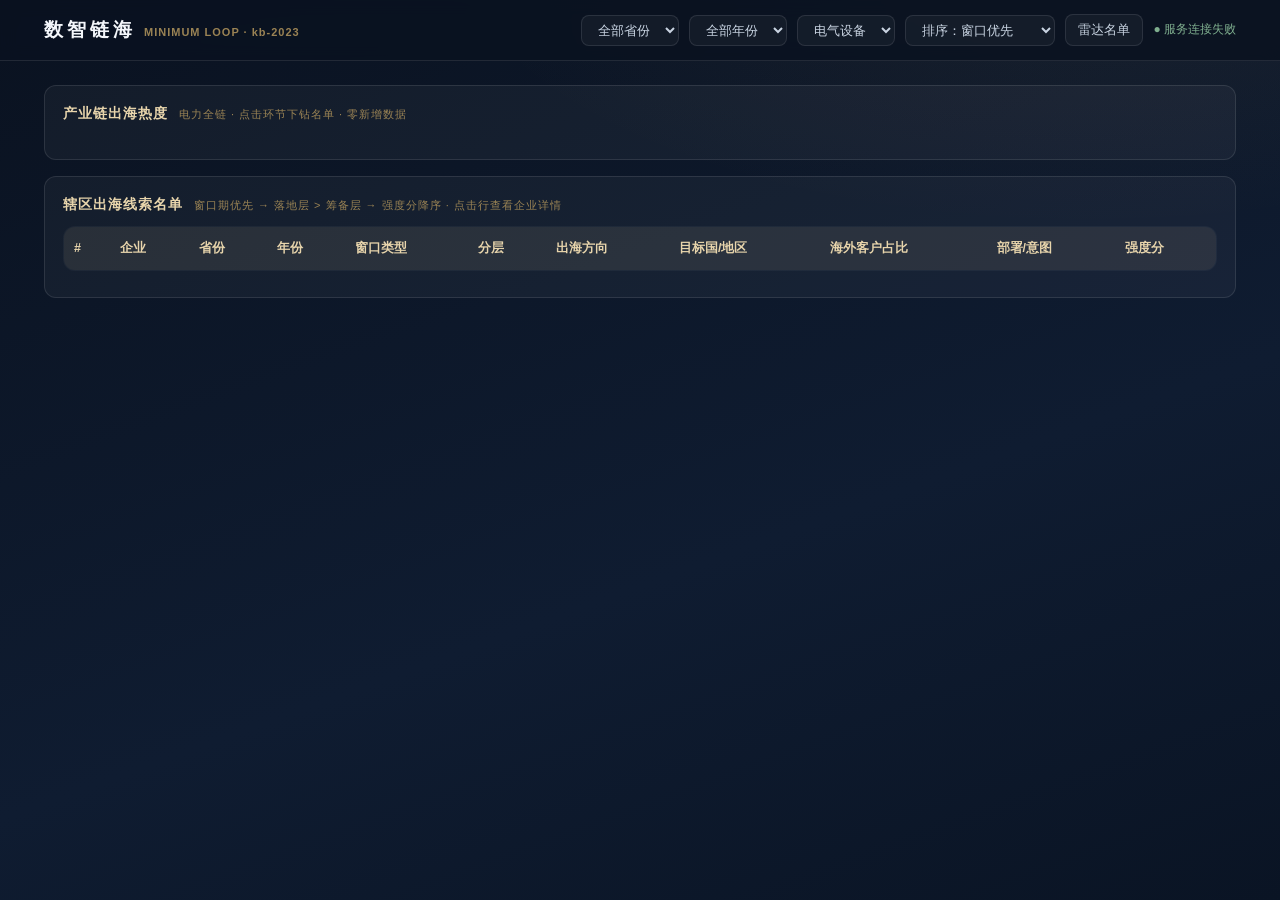
==== web/index.html @ 068586e0 "v1.4 supply chain integration: CSMAR top5/concentration/distance/network into kb-sc sqlite, quantifi" ====
<!DOCTYPE html>
<html lang="zh-CN">
<head>
<meta charset="UTF-8">
<meta name="viewport" content="width=device-width, initial-scale=1.0">
<title>数智链海 · 出海金融需求雷达</title>
<link rel="stylesheet" href="assets/style.css?v=13">
</head>
<body>

<header>
  <div class="hd">
    <div class="logo">数智链海<small>MINIMUM LOOP · kb-2023</small></div>
    <div class="filters">
      <select id="f-province"><option value="">全部省份</option></select>
      <select id="f-year"><option value="">全部年份</option></select>
      <select id="f-industry"><option>电气设备</option></select>
      <select id="f-sort">
        <option value="window">排序：窗口优先</option>
        <option value="score">排序：强度分优先</option>
      </select>
      <button id="btn-radar">雷达名单</button>
      <span class="health" id="health">连接中…</span>
    </div>
  </div>
</header>

<main>
  <!-- 视图 1：雷达名单 -->
  <div class="view on" id="view-radar">
    <div class="card">
      <h3>产业链出海热度 <span class="hint">电力全链 · 点击环节下钻名单 · 零新增数据</span></h3>
      <div id="chain-strip"></div>
      <p class="muted" id="chain-active" style="margin-top:8px"></p>
    </div>
    <div class="card">
      <h3>辖区出海线索名单 <span class="hint">窗口期优先 → 落地层 > 筹备层 → 强度分降序 · 点击行查看企业详情</span></h3>
      <div style="overflow-x:auto">
        <table class="radar">
          <thead><tr>
            <th>#</th><th>企业</th><th>省份</th><th>年份</th><th>窗口类型</th><th>分层</th><th>出海方向</th><th>目标国/地区</th><th>海外客户占比</th><th>部署/意图</th><th>强度分</th>
          </tr></thead>
          <tbody id="radar-body"></tbody>
        </table>
      </div>
      <p class="muted" id="radar-note" style="margin-top:10px"></p>
    </div>
  </div>

  <!-- 视图 2：企业详情 -->
  <div class="view" id="view-company">
    <span class="back" id="back-radar">← 返回名单</span>
    <div class="co-head">
      <h1 id="co-name">—</h1>
      <div id="co-tags"></div>
      <div class="sub" id="co-sub"></div>
    </div>
    <div class="co-grid">
      <div>
        <div class="card">
          <h3>能力画像 <span class="hint">辅助判断 · 不替代人工尽调</span></h3>
          <div id="radar-svg"></div>
          <div class="grade-box"><div class="g" id="cap-grade">—</div><div class="d" id="cap-desc"></div></div>
          <div class="kpi" id="cap-kpi" style="margin-top:10px"></div>
        </div>
        <div class="card">
          <h3>供应链 <span class="hint">CSMAR 前五大明细 · 量化边</span></h3>
          <div id="sc-svg"></div>
          <div id="sc-detail" class="sc-detail"></div>
          <p class="muted" id="sc-note"></p>
        </div>
      </div>
      <div>
        <div class="card">
          <h3>营销方案推理链 <span class="hint">规则引擎生成 · 每步可回溯</span></h3>
          <div class="steps" id="chain-steps"></div>
        </div>
        <div class="card">
          <h3>出海信号 <span class="hint">点击查看原文证据</span></h3>
          <div class="sig-list" id="sig-list"></div>
        </div>
        <div class="card" id="country-card" style="display:none">
          <h3>目标国别信息 <span class="hint">银行内部规则占位</span></h3>
          <div id="country-body"></div>
        </div>
        <div style="text-align:right">
          <button class="tab on" id="btn-briefing" style="cursor:pointer">生成访前简报 →</button>
        </div>
      </div>
    </div>
  </div>

  <!-- 视图 3：简报 -->
  <div class="view" id="view-briefing">
    <span class="back" id="back-company">← 返回企业详情</span>
    <div class="brief">
      <div class="co-head"><h1 id="brief-title">访前简报</h1></div>
      <div id="brief-sections"></div>
      <div class="brief-actions">
        <button onclick="window.print()">打印 / 导出 PDF</button>
      </div>
    </div>
  </div>
</main>

<!-- 证据弹窗 -->
<div class="modal-bg" id="modal-bg">
  <div class="modal">
    <div class="mh">
      <h3 id="modal-title">原文证据</h3>
      <span class="close" id="modal-close">✕</span>
    </div>
    <p class="muted" id="modal-meta"></p>
    <div class="evtext" id="modal-text"></div>
  </div>
</div>

<script src="config.js"></script>
<script src="assets/app.js?v=13"></script>
</body>
</html>
---- web/assets/style.css ----
:root {
  --bg0: #0a1220; --bg1: #0f1c31;
  --panel: rgba(255,255,255,.04);
  --line: rgba(255,255,255,.10);
  --line-hi: rgba(212,175,106,.35);
  --gold: #d4af6a; --gold-soft: #e8d5ac; --gold-dim: #9a8354;
  --txt: #c9d4e2; --txt-soft: #8b9bb0; --head: #f4f7fb;
  --green: #7fae8e; --amber: #c9a86a; --coral: #c98a7a;
}
* { margin: 0; padding: 0; box-sizing: border-box; }
body { font-family: "Segoe UI","Microsoft YaHei","PingFang SC",sans-serif;
       color: var(--txt); background: radial-gradient(1100px 500px at 85% -8%, rgba(212,175,106,.07), transparent 60%),
                     linear-gradient(160deg, var(--bg0), var(--bg1) 60%, #0a1424);
       min-height: 100vh; font-size: 14px; line-height: 1.65; }

header { position: sticky; top: 0; z-index: 20; backdrop-filter: blur(8px);
         background: rgba(10,18,32,.85); border-bottom: 1px solid var(--line); }
.hd { max-width: 1240px; margin: 0 auto; padding: 14px 24px; display: flex;
      align-items: center; gap: 18px; flex-wrap: wrap; }
.hd .logo { font-size: 19px; font-weight: 800; letter-spacing: 4px; color: var(--head); }
.hd .logo small { font-size: 11px; color: var(--gold-dim); letter-spacing: 1px; margin-left: 8px; font-weight: 600; }
.hd .filters { display: flex; gap: 10px; align-items: center; margin-left: auto; }
.hd select, .hd button { background: var(--panel); color: var(--txt); border: 1px solid var(--line);
         border-radius: 8px; padding: 6px 12px; font-size: 13px; cursor: pointer; }
.hd button:hover { border-color: var(--line-hi); color: var(--gold-soft); }
.hd .health { font-size: 12px; color: var(--green); }

main { max-width: 1240px; margin: 0 auto; padding: 24px; }
.view { display: none; }
.view.on { display: block; }

/* ---------- 名单 ---------- */
table.radar { width: 100%; border-collapse: collapse; background: var(--panel);
              border: 1px solid var(--line); border-radius: 12px; overflow: hidden; }
table.radar th { text-align: left; color: var(--gold-soft); font-size: 12.5px; font-weight: 700;
                 padding: 11px 10px; background: rgba(212,175,106,.06); border-bottom: 1px solid var(--line-hi); }
table.radar td { padding: 10px; border-bottom: 1px solid var(--line); font-size: 13px; }
table.radar tr:last-child td { border-bottom: none; }
table.radar tbody tr { cursor: pointer; transition: background .15s; }
table.radar tbody tr:hover { background: rgba(212,175,106,.07); }
.tag { display: inline-block; font-size: 11px; border-radius: 20px; padding: 1px 9px; border: 1px solid var(--line-hi); color: var(--gold); }
.tag.w-first { color: var(--gold-soft); border-color: rgba(212,175,106,.5); background: rgba(212,175,106,.10); }
.tag.w-new { color: #8fc4dd; border-color: rgba(143,196,221,.4); }
.tag.w-exp { color: var(--green); border-color: rgba(127,174,142,.4); }
.tag.st-landing { color: var(--coral); border-color: rgba(201,138,122,.45); }
.tag.st-prep { color: #a9b7c9; border-color: rgba(169,183,201,.35); }
.score { font-weight: 800; color: var(--gold); font-size: 15px; }
.dirchip { display: inline-block; font-size: 10.5px; color: var(--txt-soft); border: 1px solid var(--line);
           border-radius: 12px; padding: 0 6px; margin: 1px 2px 1px 0; }
.muted { color: var(--txt-soft); font-size: 12px; }

/* 产业链出海板块 */
#chain-strip { display: grid; grid-template-columns: 1fr 1fr; gap: 6px 22px; }
.chainbar { display: flex; align-items: center; gap: 10px; cursor: pointer;
            border: 1px solid transparent; border-radius: 8px; padding: 6px 9px; }
.chainbar:hover { background: rgba(212,175,106,.06); }
.chainbar.on { border-color: var(--line-hi); background: rgba(212,175,106,.10); }
.chainbar .cn { width: 88px; font-size: 12.5px; color: var(--txt); flex-shrink: 0; }
.chainbar .cbar { flex: 1; height: 12px; background: rgba(255,255,255,.07); border-radius: 6px; overflow: hidden; }
.chainbar .cbar i { display: block; height: 100%; background: linear-gradient(90deg, #8a7447, #d4af6a); border-radius: 6px; }
.chainbar .cv { font-size: 11.5px; color: var(--gold-soft); min-width: 92px; text-align: right; flex-shrink: 0; }

/* ---------- 详情 ---------- */
.back { color: var(--gold); cursor: pointer; font-size: 13px; margin-bottom: 12px; display: inline-block; }
.co-head { display: flex; align-items: baseline; gap: 14px; flex-wrap: wrap; margin-bottom: 16px; }
.co-head h1 { color: var(--head); font-size: 24px; letter-spacing: 1px; }
.co-head .sub { color: var(--txt-soft); font-size: 13px; }
.co-grid { display: grid; grid-template-columns: 360px 1fr; gap: 16px; }
.card { background: var(--panel); border: 1px solid var(--line); border-radius: 12px; padding: 16px 18px; margin-bottom: 16px; }
.card h3 { color: var(--gold-soft); font-size: 14px; margin-bottom: 10px; letter-spacing: 1px; }
.card h3 .hint { font-size: 11px; color: var(--gold-dim); font-weight: 400; margin-left: 6px; }

.kpi { display: grid; grid-template-columns: 1fr 1fr; gap: 8px; }
.kpi .k { font-size: 12px; color: var(--txt-soft); }
.kpi .v { font-size: 13px; color: var(--txt); font-weight: 600; text-align: right; }
.grade-box { text-align: center; padding: 10px; border: 1px solid var(--line-hi); border-radius: 10px; margin-top: 10px; background: rgba(212,175,106,.05); }
.grade-box .g { font-size: 20px; font-weight: 800; color: var(--gold); }
.grade-box .d { font-size: 12px; color: var(--txt-soft); margin-top: 2px; }

.sig-list { max-height: 420px; overflow-y: auto; }
.sig { border: 1px solid var(--line); border-radius: 8px; padding: 9px 11px; margin-bottom: 8px; cursor: pointer; }
.sig:hover { border-color: var(--line-hi); }
.sig .row1 { display: flex; gap: 8px; flex-wrap: wrap; align-items: center; }
.sig .quote { font-size: 12px; color: var(--txt-soft); margin-top: 5px; font-style: italic; }
.sig .ev { font-size: 11px; color: var(--gold); margin-top: 4px; cursor: pointer; }

.steps { display: block; }
.step { border: 1px solid var(--line); border-left: 3px solid var(--gold); border-radius: 8px; padding: 11px 12px; background: var(--panel); }
.step .sl { font-size: 11px; color: var(--gold-dim); letter-spacing: 2px; margin-bottom: 4px; }
.step .st { font-size: 13px; color: var(--gold-soft); font-weight: 700; }
.step .sd { font-size: 11.8px; color: var(--txt-soft); margin-top: 4px; }
.step .se { font-size: 11px; color: var(--txt-soft); margin-top: 4px; font-style: italic; }

.tabs { display: flex; gap: 8px; margin-bottom: 10px; }
.tabs .tab { padding: 6px 14px; border: 1px solid var(--line); border-radius: 20px; cursor: pointer; font-size: 12.5px; color: var(--txt-soft); }
.tabs .tab.on { color: var(--gold); border-color: var(--line-hi); background: rgba(212,175,106,.08); }

/* ---------- 简报 ---------- */
.brief { max-width: 860px; margin: 0 auto; }
.brief .sec { border: 1px solid var(--line); border-radius: 10px; padding: 14px 18px; margin-bottom: 12px; background: var(--panel); }
.brief .sec h4 { color: var(--gold-soft); font-size: 14px; margin-bottom: 6px; }
.brief .sec p { font-size: 13px; color: var(--txt); }
.brief-actions { display: flex; gap: 12px; justify-content: center; margin-top: 18px; }
.brief-actions button { padding: 8px 20px; border-radius: 8px; cursor: pointer; font-size: 13px;
                        background: rgba(212,175,106,.10); color: var(--gold-soft); border: 1px solid var(--line-hi); }
.brief-actions button:hover { background: rgba(212,175,106,.18); }

/* ---------- modal ---------- */
.modal-bg { position: fixed; inset: 0; background: rgba(0,0,0,.6); z-index: 50;
            display: none; align-items: center; justify-content: center; }
.modal-bg.on { display: flex; }
.modal { width: min(880px, 92vw); max-height: 84vh; overflow-y: auto; background: #101c30;
         border: 1px solid var(--line-hi); border-radius: 14px; padding: 22px 26px; }
.modal .mh { display: flex; justify-content: space-between; align-items: baseline; margin-bottom: 12px; }
.modal .mh h3 { color: var(--head); font-size: 16px; }
.modal .close { cursor: pointer; color: var(--txt-soft); font-size: 18px; }
.evtext { font-size: 13px; color: var(--txt); white-space: pre-wrap; line-height: 1.9; }
.evtext mark { background: rgba(212,175,106,.35); color: #fff; border-radius: 3px; padding: 1px 2px; }

svg text { font-family: "Microsoft YaHei", sans-serif; }

/* ---------- v1.3 新增元素：区域标签 / 产品卡片 / 前置条件 / 证据跳转 ---------- */
.dirchip.rc { border-style: dashed; color: var(--gold-soft); border-color: rgba(212,175,106,.45); }
.prods { margin-top: 8px; display: flex; flex-direction: column; gap: 6px; }
.prod { border: 1px solid var(--line); border-radius: 8px; padding: 7px 10px;
        background: rgba(212,175,106,.04); }
.prod summary { cursor: pointer; font-size: 12.5px; color: var(--txt); }
.prod summary::-webkit-details-marker { color: var(--gold-soft); }
.prod-body { margin-top: 6px; padding-top: 6px; border-top: 1px dashed var(--line); }
.prod-body .sd { color: var(--txt); margin-bottom: 3px; }
.prereq-list { margin: 8px 0 0 18px; font-size: 12.5px; color: var(--txt); }
.prereq-list li { margin-bottom: 4px; line-height: 1.6; font-weight: 700; }
.evlink { background: none; border: none; padding: 0; margin-left: 4px;
          color: var(--gold-soft); cursor: pointer; font-size: 12px; text-decoration: underline; }
.evlink:hover { color: var(--gold); }
.tiny { font-size: 11px; }
.hist-note { margin: 12px 0 6px; padding-top: 10px; border-top: 1px dashed var(--line); }
/* v1.4 供应链：海外占比标签 / 明细列表 */
.dirchip.ov { border-color: rgba(143,191,168,.55); color: #9fc4ae; }
.sc-detail { margin-top: 10px; font-size: 12px; }
.sc-sec { margin-bottom: 8px; }
.sc-sec > b { color: var(--gold-soft); font-size: 12px; }
.sc-row { display: flex; justify-content: space-between; gap: 8px; padding: 3px 0;
          border-bottom: 1px dashed rgba(255,255,255,.06); }
.sc-nm { color: var(--txt); }
.sc-val { text-align: right; white-space: nowrap; }
/* 推理链双栏：左窄（判定/方向）右宽（产品/前置） */
.chain-cols { display: grid; grid-template-columns: 7fr 13fr; gap: 12px; align-items: start; }
.chain-col { min-width: 0; }
.chain-col .step { margin-bottom: 14px; }
.chain-cols + .tiny { margin-top: 10px; }

@media print {
  header, .back, .brief-actions, .nav-btns { display: none !important; }
  body { background: #fff; color: #222; }
  .brief .sec, .brief .sec p, .brief .sec h4 { color: #222; border-color: #ccc; background: #fff; }
}

/* ============================================================
   移动端适配层（<=768px）——桌面样式保持不变，仅追加覆盖规则
   ============================================================ */
@media (max-width: 768px) {
  /* 顶栏：logo 占整行，筛选器换行均分 */
  .hd { padding: 10px 14px; gap: 8px; }
  .hd .logo { font-size: 16px; letter-spacing: 3px; width: 100%; }
  .hd .filters { margin-left: 0; width: 100%; flex-wrap: wrap; gap: 6px; }
  .hd select, .hd button { flex: 1 1 42%; font-size: 12.5px; padding: 9px 8px; }
  .hd .health { font-size: 11px; width: 100%; }

  main { padding: 12px 10px; }
  .card { padding: 13px 12px; margin-bottom: 12px; }
  .card h3 { font-size: 13.5px; }

  /* 产业链条：单列 */
  #chain-strip { grid-template-columns: 1fr; gap: 4px; }
  .chainbar { padding: 7px 8px; }
  .chainbar .cn { width: 76px; font-size: 12px; }
  .chainbar .cv { font-size: 11px; min-width: 84px; }

  /* 名单表格：横向滚动 + 冻结首列（实色背景防文字重叠） */
  table.radar { min-width: 760px; }
  table.radar th, table.radar td { padding: 9px 8px; font-size: 12px; white-space: nowrap; }
  table.radar th:first-child, table.radar td:first-child {
    position: sticky; left: 0; z-index: 1;
    background: #141f33;
  }
  table.radar thead th:first-child { background: #1a2942; }

  /* 详情页：双列改单列堆叠 */
  .co-grid { grid-template-columns: 1fr; }
  .co-head h1 { font-size: 20px; }

  /* 推理链：双栏改单列堆叠 */
  .steps { grid-template-columns: 1fr; }
  .chain-cols { grid-template-columns: 1fr; gap: 0; }
  .step { padding: 10px 12px; }

  /* SVG 自适应缩放 */
  #radar-svg, #sc-svg { text-align: center; }
  #radar-svg svg, #sc-svg svg { width: 100%; max-width: 340px; height: auto; }

  /* 弹窗 */
  .modal { padding: 15px 13px; max-height: 88vh; border-radius: 10px; }
  .evtext { font-size: 12.5px; }

  /* 简报 */
  .brief { max-width: none; }
  .brief-actions button { width: 100%; }

  /* 触控反馈（hover 在触屏无效，用 active 补偿） */
  table.radar tbody tr:active { background: rgba(212,175,106,.16); }
  .sig:active, .chainbar:active, .tabs .tab:active { background: rgba(212,175,106,.12); }
  .nav button:active, .hd button:active { background: rgba(212,175,106,.16); }
}
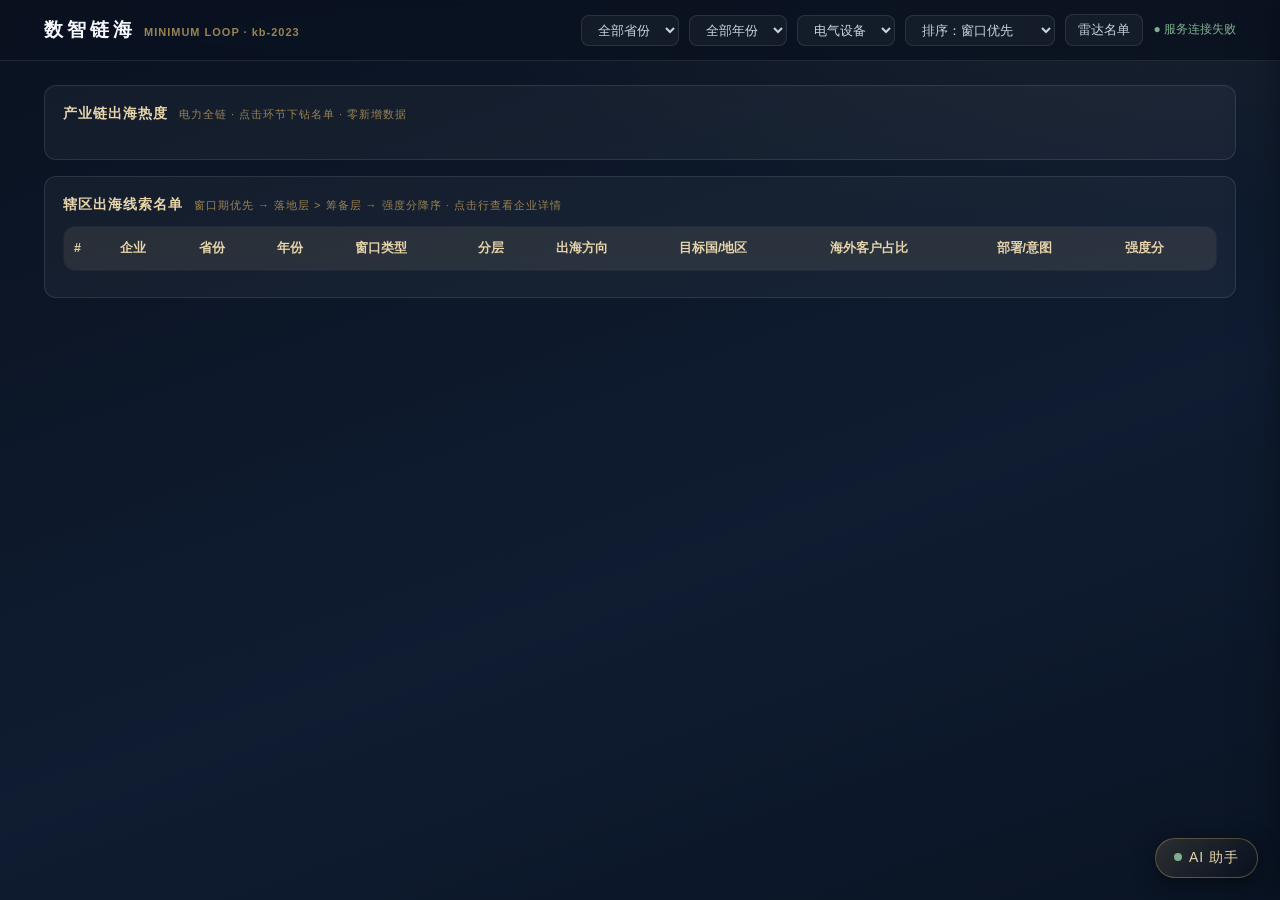
==== commit fe17f0a3: "v2.0 Coze 对话工作台: SSE网关/受控工具/光球抽屉/地区扩展/Coze工件与验收测试(38/38)" ====
--- a/web/index.html
+++ b/web/index.html
@@ -5,6 +5,7 @@
 <meta name="viewport" content="width=device-width, initial-scale=1.0">
 <title>数智链海 · 出海金融需求雷达</title>
 <link rel="stylesheet" href="assets/style.css?v=13">
+<link rel="stylesheet" href="assets/chat.css?v=20">
 </head>
 <body>
 
@@ -115,7 +116,44 @@
   </div>
 </div>
 
+<!-- 对话工作台（dock） -->
+<div class="chat-dock" id="chat-dock">
+  <div class="chat-panel" id="chat-panel" role="dialog" aria-label="对话工作台">
+    <div class="chat-head">
+      <b>数智链海对话工作台</b>
+      <span class="chat-meta" id="chat-meta"></span>
+      <select id="chat-identity" title="演示身份切换（正式环境由服务端身份替代）">
+        <option value="demo-token-region-a">演示经理·A区</option>
+        <option value="demo-token-region-b">演示经理·B区</option>
+      </select>
+      <button class="chat-close" id="chat-close" aria-label="收起对话区">—</button>
+    </div>
+    <div class="chat-body" id="chat-body"></div>
+    <div class="chat-input">
+      <textarea id="chat-input" rows="1"
+        placeholder="问：这家公司值得关注什么？ / 找江苏有产能部署的光伏企业 / 比较前两家"></textarea>
+      <button id="chat-send">发送</button>
+      <button id="chat-cancel" style="display:none">停止</button>
+    </div>
+  </div>
+  <button class="chat-toggle" id="chat-toggle">
+    <span class="dot"></span>AI 助手
+  </button>
+</div>
+
+<!-- 详情抽屉 -->
+<div class="drawer" id="drawer" role="dialog" aria-label="依据详情">
+  <div class="drawer-head">
+    <h3 id="drawer-title">依据详情</h3>
+    <span class="drawer-close" id="drawer-close" role="button" tabindex="0" aria-label="关闭">✕</span>
+  </div>
+  <div class="drawer-body" id="drawer-body"></div>
+</div>
+
 <script src="config.js"></script>
 <script src="assets/app.js?v=13"></script>
+<script src="assets/orbs.js?v=20"></script>
+<script src="assets/drawer.js?v=20"></script>
+<script src="assets/chat.js?v=20"></script>
 </body>
 </html>
--- a/web/assets/chat.css
+++ b/web/assets/chat.css
@@ -0,0 +1,181 @@
+/* ============================================================
+   对话工作台：dock/气泡/块类型/光球/详情抽屉（chat.js/orbs.js/drawer.js）
+   ============================================================ */
+
+/* ---------- 停靠按钮与面板 ---------- */
+.chat-dock { position: fixed; right: 22px; bottom: 22px; z-index: 40; display: flex;
+             flex-direction: column; align-items: flex-end; gap: 10px; }
+.chat-toggle { background: linear-gradient(135deg, rgba(212,175,106,.16), rgba(10,18,32,.95));
+               color: var(--gold-soft); border: 1px solid var(--line-hi); border-radius: 24px;
+               padding: 10px 18px; cursor: pointer; font-size: 14px; letter-spacing: 1px;
+               box-shadow: 0 6px 24px rgba(0,0,0,.45); }
+.chat-toggle:hover { background: linear-gradient(135deg, rgba(212,175,106,.28), rgba(15,28,49,.95)); }
+.chat-toggle .dot { display: inline-block; width: 8px; height: 8px; border-radius: 50%;
+                    background: var(--green); margin-right: 7px; vertical-align: 1px; }
+.chat-toggle .dot.busy { background: var(--amber); animation: breathe 1.6s ease-in-out infinite; }
+
+.chat-panel { display: none; width: 430px; max-width: calc(100vw - 24px); height: 600px;
+              max-height: calc(100vh - 140px); background: rgba(10,18,32,.97);
+              border: 1px solid var(--line-hi); border-radius: 14px; flex-direction: column;
+              overflow: hidden; box-shadow: 0 12px 40px rgba(0,0,0,.55); }
+.chat-panel.on { display: flex; }
+.chat-head { display: flex; align-items: center; gap: 8px; padding: 11px 14px;
+             border-bottom: 1px solid var(--line); background: rgba(212,175,106,.06); }
+.chat-head b { color: var(--gold-soft); font-size: 13.5px; letter-spacing: 1px; }
+.chat-head select { background: var(--panel); color: var(--txt); border: 1px solid var(--line);
+                    border-radius: 8px; padding: 3px 6px; font-size: 11.5px; margin-left: auto; }
+.chat-head .chat-meta { font-size: 11px; color: var(--gold-dim); }
+.chat-head .chat-close { background: none; border: none; color: var(--txt-soft);
+                         cursor: pointer; font-size: 15px; }
+
+.chat-body { flex: 1; overflow-y: auto; padding: 14px 14px 8px; display: flex;
+             flex-direction: column; gap: 12px; scroll-behavior: smooth; }
+.chat-msg { max-width: 92%; }
+.chat-msg.user { align-self: flex-end; }
+.chat-msg.assistant { align-self: flex-start; width: 100%; }
+.chat-msg .bubble { padding: 9px 12px; border-radius: 12px; font-size: 13px; line-height: 1.75; }
+.chat-msg.user .bubble { background: rgba(212,175,106,.16); color: var(--head);
+                         border: 1px solid var(--line-hi); border-bottom-right-radius: 3px; }
+.chat-msg.assistant .bubble { background: var(--panel); color: var(--txt);
+                              border: 1px solid var(--line); border-bottom-left-radius: 3px; }
+.chat-msg.stale { opacity: .45; }
+.chat-msg .who { font-size: 10.5px; color: var(--gold-dim); margin: 0 4px 3px; }
+
+/* 回答块类型 */
+.blk { margin: 4px 0; }
+.blk.fact { color: var(--txt); }
+.blk.hypothesis { color: #a9c8e2; border-left: 2px solid #6f9cc0; padding-left: 8px; }
+.blk.product { color: var(--gold-soft); border-left: 2px solid var(--gold); padding-left: 8px; }
+.blk.checklist { color: var(--coral); border-left: 2px solid var(--coral); padding-left: 8px; }
+.blk.note { color: var(--txt-soft); font-size: 12px; }
+.blk .refmark { color: var(--gold); cursor: pointer; font-size: 10.5px; vertical-align: super;
+                padding: 0 2px; }
+.blk .refmark:hover { text-decoration: underline; }
+.blk.hl-ref { background: rgba(212,175,106,.10); border-radius: 6px; transition: background .4s; }
+
+/* 状态行 */
+.chat-status { font-size: 11.5px; color: var(--gold-dim); display: flex; align-items: center;
+               gap: 6px; padding: 0 4px; }
+.chat-status .s-dot { width: 7px; height: 7px; border-radius: 50%; background: var(--amber);
+                      animation: breathe 1.2s ease-in-out infinite; }
+.chat-status.done { color: var(--green); }
+.chat-status.done .s-dot { background: var(--green); animation: none; }
+.chat-status.err { color: var(--coral); }
+
+/* 澄清选项 */
+.clarify-options { display: flex; flex-wrap: wrap; gap: 6px; margin-top: 6px; }
+.clarify-options button { background: rgba(212,175,106,.12); color: var(--gold-soft);
+                          border: 1px solid var(--line-hi); border-radius: 16px;
+                          padding: 4px 12px; font-size: 12px; cursor: pointer; }
+.clarify-options button:hover { background: rgba(212,175,106,.22); }
+
+/* 输入区 */
+.chat-input { display: flex; gap: 8px; padding: 10px 12px; border-top: 1px solid var(--line);
+              align-items: flex-end; }
+.chat-input textarea { flex: 1; background: rgba(255,255,255,.05); color: var(--txt);
+                       border: 1px solid var(--line); border-radius: 10px; padding: 8px 10px;
+                       font-size: 13px; resize: none; max-height: 96px; font-family: inherit; }
+.chat-input textarea:focus { outline: none; border-color: var(--line-hi); }
+.chat-input button { background: rgba(212,175,106,.14); color: var(--gold-soft);
+                     border: 1px solid var(--line-hi); border-radius: 10px; padding: 7px 14px;
+                     cursor: pointer; font-size: 13px; }
+.chat-input button:hover { background: rgba(212,175,106,.26); }
+.chat-input button:disabled { opacity: .5; cursor: default; }
+
+/* ---------- 光球 ---------- */
+.orb-bar { display: flex; flex-wrap: wrap; gap: 8px; margin: 8px 0 4px; padding: 6px 0; }
+.orb { display: inline-flex; align-items: center; gap: 6px; border-radius: 18px;
+       padding: 4px 11px 4px 7px; font-size: 11.5px; cursor: pointer;
+       background: rgba(255,255,255,.04); border: 1px solid var(--line);
+       color: var(--txt-soft); transition: border-color .2s, box-shadow .2s, opacity .2s; }
+.orb i { width: 12px; height: 12px; border-radius: 50%; display: inline-block;
+         box-shadow: 0 0 6px rgba(212,175,106,.35); flex-shrink: 0; }
+.orb:not(.lit) i { background: rgba(255,255,255,.18); box-shadow: none; }
+.orb.lit { border-color: var(--line-hi); color: var(--gold-soft);
+           animation: orb-light .6s ease-out; }
+.orb.lit i { animation: breathe 3s ease-in-out infinite; }
+.orb:hover { border-color: var(--line-hi); box-shadow: 0 0 10px rgba(212,175,106,.25); }
+.orb.viewed { opacity: .75; }
+.orb:focus-visible { outline: 2px solid var(--gold); outline-offset: 2px; }
+.orb .orb-count { background: rgba(212,175,106,.18); border-radius: 10px; padding: 0 6px;
+                  font-size: 10.5px; color: var(--gold-soft); }
+.orb-tip { position: absolute; z-index: 60; background: #101c30; border: 1px solid var(--line-hi);
+           border-radius: 8px; padding: 6px 10px; font-size: 11.5px; color: var(--txt);
+           max-width: 240px; pointer-events: none; box-shadow: 0 8px 24px rgba(0,0,0,.5); }
+
+/* 类型配色（颜色只辅助区分） */
+.orb.kind-evidence.lit i { background: #8fc4dd; }
+.orb.kind-product.lit i { background: var(--gold); }
+.orb.kind-analysis.lit i { background: #c98a7a; }
+.orb.kind-check.lit i, .orb.kind-checklist.lit i { background: var(--coral); }
+.orb.kind-company.lit i { background: var(--green); }
+.orb.kind-compare.lit i { background: #a9b7c9; }
+.orb.kind-profile.lit i { background: #b78fc4; }
+.orb.kind-regional.lit i { background: #7fae8e; }
+
+/* ---------- 分析结果卡（recommendations/questions/warnings） ---------- */
+.analysis-card { border: 1px solid var(--line); border-radius: 10px; padding: 9px 11px;
+                 background: rgba(255,255,255,.03); font-size: 12.5px; margin-top: 6px; }
+.analysis-card h5 { color: var(--gold-soft); font-size: 12px; margin-bottom: 5px;
+                    letter-spacing: 1px; }
+.analysis-card .rec { border-top: 1px dashed var(--line); padding: 5px 0; }
+.analysis-card .rec b { color: var(--gold-soft); }
+.analysis-card .state { font-size: 11px; border-radius: 10px; padding: 0 7px; margin-left: 4px; }
+.analysis-card .state.eligible { color: var(--green); border: 1px solid rgba(127,174,142,.5); }
+.analysis-card .state.unknown { color: var(--amber); border: 1px solid rgba(201,168,106,.5); }
+.analysis-card .state.not_eligible { color: var(--coral); border: 1px solid rgba(201,138,122,.5); }
+.analysis-card .warn { color: var(--amber); font-size: 11.5px; }
+.analysis-card .brief-btn { margin-top: 6px; background: rgba(212,175,106,.14);
+                            color: var(--gold-soft); border: 1px solid var(--line-hi);
+                            border-radius: 8px; padding: 5px 12px; cursor: pointer; font-size: 12px; }
+.analysis-card .brief-btn:hover { background: rgba(212,175,106,.26); }
+
+/* ---------- 详情抽屉 ---------- */
+.drawer { position: fixed; top: 0; right: -460px; width: 440px; max-width: 100vw;
+          height: 100vh; z-index: 55; background: #0e1a2e; border-left: 1px solid var(--line-hi);
+          display: flex; flex-direction: column; transition: right .22s ease;
+          box-shadow: -14px 0 40px rgba(0,0,0,.5); }
+.drawer.on { right: 0; }
+.drawer-head { display: flex; justify-content: space-between; align-items: baseline;
+               padding: 14px 18px; border-bottom: 1px solid var(--line);
+               background: rgba(212,175,106,.07); }
+.drawer-head h3 { color: var(--head); font-size: 15px; letter-spacing: 1px; }
+.drawer-close { cursor: pointer; color: var(--txt-soft); font-size: 17px; padding: 2px 6px; }
+.drawer-body { flex: 1; overflow-y: auto; padding: 16px 18px; font-size: 13px; }
+.drawer-body .d-meta { color: var(--gold-dim); font-size: 11.5px; margin-bottom: 10px; }
+.drawer-body .d-text { white-space: pre-wrap; line-height: 1.9; color: var(--txt); }
+.drawer-body mark { background: rgba(212,175,106,.35); color: #fff; border-radius: 3px; padding: 1px 2px; }
+.drawer-body .d-sec { margin: 12px 0; }
+.drawer-body .d-sec b { color: var(--gold-soft); font-size: 12.5px; }
+.drawer-body ul { margin: 4px 0 8px 18px; }
+.drawer-body li { margin-bottom: 3px; }
+.drawer-body table { width: 100%; border-collapse: collapse; font-size: 12px; margin-top: 8px; }
+.drawer-body th, .drawer-body td { border: 1px solid var(--line); padding: 5px 7px; text-align: left; }
+.drawer-body th { color: var(--gold-soft); background: rgba(212,175,106,.07); }
+.drawer-body .state-badge { font-size: 11px; border-radius: 10px; padding: 0 7px; }
+.drawer-body .state-badge.verified { color: var(--green); border: 1px solid rgba(127,174,142,.5); }
+.drawer-body .state-badge.placeholder { color: var(--amber); border: 1px solid rgba(201,168,106,.5); }
+.drawer-body .d-btn { background: rgba(212,175,106,.14); color: var(--gold-soft);
+                      border: 1px solid var(--line-hi); border-radius: 8px; padding: 6px 14px;
+                      cursor: pointer; font-size: 12.5px; margin-top: 6px; }
+.drawer-body .d-btn:hover { background: rgba(212,175,106,.26); }
+.drawer-body .d-err { color: var(--coral); padding: 18px 4px; text-align: center; }
+.drawer-body .d-note { color: var(--txt-soft); font-size: 11.5px; margin-top: 10px;
+                       border-top: 1px dashed var(--line); padding-top: 8px; }
+
+/* ---------- 动画 ---------- */
+@keyframes breathe { 0%,100% { opacity: 1; } 50% { opacity: .45; } }
+@keyframes orb-light { 0% { transform: scale(.6); opacity: .2; } 70% { transform: scale(1.08); }
+                       100% { transform: scale(1); opacity: 1; } }
+@media (prefers-reduced-motion: reduce) {
+  .orb.lit i, .chat-toggle .dot.busy, .chat-status .s-dot { animation: none; }
+  .drawer { transition: none; }
+}
+
+/* ---------- 窄屏：面板与抽屉全屏 ---------- */
+@media (max-width: 768px) {
+  .chat-dock { right: 10px; bottom: 10px; }
+  .chat-panel { position: fixed; inset: 0; width: 100vw; height: 100vh; max-width: none;
+                max-height: none; border-radius: 0; z-index: 48; }
+  .drawer { width: 100vw; right: -100vw; }
+}
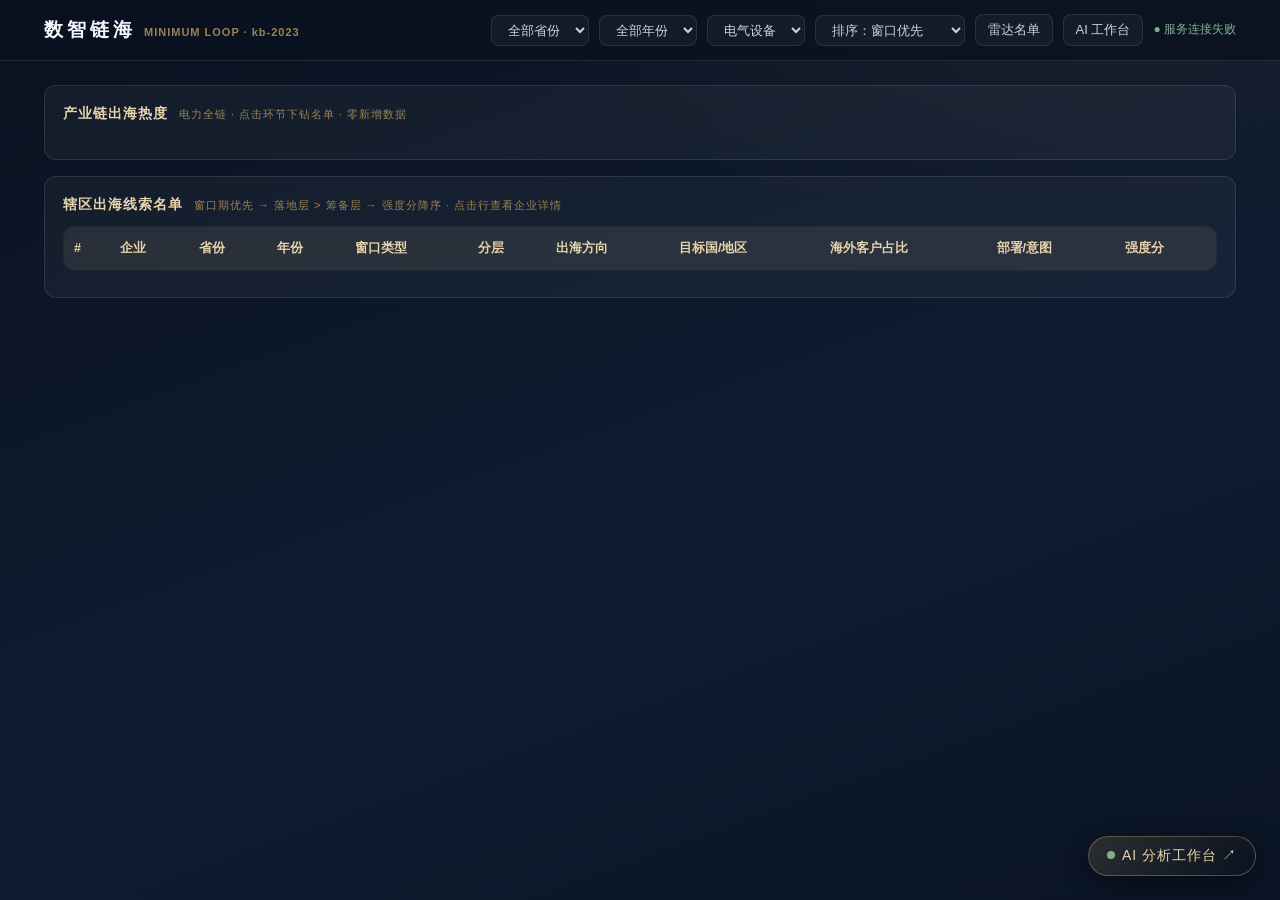
==== commit c2af998e: "feat: redesign AI workspace with interactive evidence orbs and saved reports" ====
--- a/web/index.html
+++ b/web/index.html
@@ -5,7 +5,8 @@
 <meta name="viewport" content="width=device-width, initial-scale=1.0">
 <title>数智链海 · 出海金融需求雷达</title>
 <link rel="stylesheet" href="assets/style.css?v=13">
-<link rel="stylesheet" href="assets/chat.css?v=20">
+<link rel="stylesheet" href="assets/chat.css?v=21">
+<link rel="stylesheet" href="assets/workspace.css?v=21">
 </head>
 <body>
 
@@ -20,7 +21,7 @@
         <option value="window">排序：窗口优先</option>
         <option value="score">排序：强度分优先</option>
       </select>
-      <button id="btn-radar">雷达名单</button>
+      <button id="btn-radar">雷达名单</button><button id="btn-assistant">AI 工作台</button>
       <span class="health" id="health">连接中…</span>
     </div>
   </div>
@@ -102,6 +103,32 @@
       </div>
     </div>
   </div>
+
+  <section class="view" id="view-assistant" aria-label="AI分析工作台">
+    <div class="workspace-top">
+      <div><span class="eyebrow">INTELLIGENCE WORKSPACE</span><h1>从一个问题，到一份行动方案。</h1></div>
+      <button class="work-btn" id="chat-close">返回业务页面 ↗</button>
+    </div>
+    <div class="workspace-grid">
+      <aside class="conversation" id="chat-panel" aria-label="提问与对话记录">
+        <div class="conversation-head"><b>与你一起分析</b><button class="work-btn" id="chat-new" title="开启新的会话，不删除已保存的分析">＋ 新对话</button></div>
+        <div class="conversation-context"><span id="chat-meta">可从企业详情带入分析对象</span>
+          <select id="chat-identity" aria-label="演示身份"><option value="demo-token-region-a">演示经理·A区</option><option value="demo-token-region-b">演示经理·B区</option></select></div>
+        <div class="chat-body" id="chat-body" role="log" aria-label="对话记录"></div>
+        <div class="starter-prompts" id="chat-prompts"><button data-prompt="这家公司值得关注什么？">解释这家企业</button><button data-prompt="找江苏省2023年有产能部署的光伏企业">发现客户机会</button><button data-prompt="重点谈结算，不考虑融资，制定拜访方案">定制服务方案</button></div>
+        <form class="chat-input" id="chat-form">
+          <label class="sr-only" for="chat-input">输入问题</label>
+          <textarea id="chat-input" rows="3" maxlength="4000" placeholder="描述你想了解的企业、地区或服务需求…"></textarea>
+          <div class="composer-actions"><span>Enter 发送 · Shift+Enter 换行</span><button type="button" id="chat-cancel" hidden>停止</button><button type="submit" id="chat-send">开始分析 ↑</button></div>
+        </form>
+      </aside>
+      <article class="analysis-workspace" id="analysis-workspace" aria-label="分析结果">
+        <div class="report-toolbar"><span id="report-state" role="status">准备就绪</span><div><button class="work-btn" id="chat-retry" disabled>↻ 重新生成</button><button class="work-btn" id="report-copy" disabled>复制结果</button></div></div>
+        <div id="analysis-content"></div>
+      </article>
+    </div>
+  </section>
+
 </main>
 
 <!-- 证据弹窗 -->
@@ -116,30 +143,7 @@
   </div>
 </div>
 
-<!-- 对话工作台（dock） -->
-<div class="chat-dock" id="chat-dock">
-  <div class="chat-panel" id="chat-panel" role="dialog" aria-label="对话工作台">
-    <div class="chat-head">
-      <b>数智链海对话工作台</b>
-      <span class="chat-meta" id="chat-meta"></span>
-      <select id="chat-identity" title="演示身份切换（正式环境由服务端身份替代）">
-        <option value="demo-token-region-a">演示经理·A区</option>
-        <option value="demo-token-region-b">演示经理·B区</option>
-      </select>
-      <button class="chat-close" id="chat-close" aria-label="收起对话区">—</button>
-    </div>
-    <div class="chat-body" id="chat-body"></div>
-    <div class="chat-input">
-      <textarea id="chat-input" rows="1"
-        placeholder="问：这家公司值得关注什么？ / 找江苏有产能部署的光伏企业 / 比较前两家"></textarea>
-      <button id="chat-send">发送</button>
-      <button id="chat-cancel" style="display:none">停止</button>
-    </div>
-  </div>
-  <button class="chat-toggle" id="chat-toggle">
-    <span class="dot"></span>AI 助手
-  </button>
-</div>
+<button class="chat-toggle assistant-launch" id="chat-toggle"><span class="dot"></span>AI 分析工作台 ↗</button>
 
 <!-- 详情抽屉 -->
 <div class="drawer" id="drawer" role="dialog" aria-label="依据详情">
@@ -151,9 +155,10 @@
 </div>
 
 <script src="config.js"></script>
-<script src="assets/app.js?v=13"></script>
-<script src="assets/orbs.js?v=20"></script>
-<script src="assets/drawer.js?v=20"></script>
-<script src="assets/chat.js?v=20"></script>
+<script src="assets/app.js?v=21"></script>
+<script src="assets/orbs.js?v=21"></script>
+<script src="assets/drawer.js?v=21"></script>
+<script src="assets/chat-protocol.js?v=21"></script>
+<script src="assets/chat.js?v=21"></script>
 </body>
 </html>
--- a/web/assets/workspace.css
+++ b/web/assets/workspace.css
@@ -0,0 +1,122 @@
+/* AI 工作台：会话是操作入口，结果是可保存、可重开的阅读页面。 */
+.sr-only { position:absolute;width:1px;height:1px;overflow:hidden;clip:rect(0,0,0,0); }
+[hidden] { display:none!important; }
+body.assistant-active main { max-width:1440px; }
+body.assistant-active header .filters select, body.assistant-active header .health { display:none; }
+body.assistant-active .assistant-launch { display:none; }
+.assistant-launch { position:fixed;right:24px;bottom:24px;z-index:40; }
+.workspace-top { display:flex;align-items:center;justify-content:space-between;gap:18px;margin:4px 0 25px; }
+.eyebrow { font-size:10px;letter-spacing:3px;color:var(--gold); }
+.workspace-top h1 { font-size:clamp(21px,2.3vw,30px);letter-spacing:.5px;color:var(--head);margin-top:7px;font-weight:500; }
+.work-btn { color:var(--txt);background:rgba(255,255,255,.04);border:1px solid var(--line);border-radius:9px;padding:7px 11px;cursor:pointer;font:inherit;font-size:12px; }
+.work-btn:hover { border-color:var(--gold);color:var(--gold-soft); }
+.work-btn:disabled { opacity:.38;cursor:not-allowed; }
+.workspace-grid { display:grid;grid-template-columns:320px minmax(0,1fr);gap:22px;align-items:start; }
+.conversation { border:1px solid var(--line);border-radius:18px;background:#0c1728;position:sticky;top:92px;display:flex;flex-direction:column;height:min(760px,calc(100dvh - 120px));min-height:440px;overflow:hidden; }
+.conversation-head { display:flex;align-items:center;justify-content:space-between;gap:10px;padding:18px 16px 10px;color:var(--head); }
+.conversation-context { padding:0 16px 13px;display:flex;flex-direction:column;gap:9px;border-bottom:1px solid var(--line);font-size:11px;color:var(--txt-soft); }
+.conversation-context select { width:fit-content;max-width:100%;color:var(--txt);background:#102036;border:1px solid var(--line);padding:4px 7px;border-radius:6px; }
+.conversation .chat-body { min-height:100px;scroll-behavior:auto; }
+.conversation .chat-msg { max-width:100%; }
+.conversation .chat-msg .bubble { font-size:12px;overflow-wrap:anywhere; }
+.conversation .chat-msg.assistant .bubble { background:transparent;border:0;border-left:2px solid #42637a;border-radius:0; }
+.conversation .chat-msg.user { margin-left:20px; }
+.message-open { display:block;color:var(--gold-soft);background:transparent;border:0;padding:8px 0 0;text-align:left;cursor:pointer;font:inherit; }
+.starter-prompts { display:flex;gap:6px;flex-wrap:wrap;padding:8px 14px; }
+.starter-prompts button { background:transparent;border:1px solid var(--line);border-radius:8px;color:var(--txt-soft);font-size:11px;padding:6px;cursor:pointer; }
+.conversation .chat-input { display:block;background:#0e1b2d;padding:12px; }
+.conversation .chat-input textarea { width:100%;max-height:160px;min-height:80px;resize:vertical;font-size:13px;line-height:1.7; }
+.composer-actions { display:flex;align-items:center;justify-content:flex-end;gap:8px;margin-top:8px; }
+.composer-actions span { font-size:9px;color:var(--txt-soft);margin-right:auto; }
+.conversation .composer-actions button { font-size:12px;padding:7px 9px;white-space:nowrap; }
+.analysis-workspace { scroll-margin-top:100px;border:1px solid var(--line);border-radius:20px;min-height:600px;background:linear-gradient(145deg,rgba(21,39,62,.86),rgba(9,19,34,.96));overflow:hidden; }
+.report-toolbar { display:flex;gap:10px;justify-content:space-between;align-items:center;border-bottom:1px solid var(--line);padding:14px 24px;color:var(--txt-soft);font-size:11px; }
+.report-toolbar>div { display:flex;gap:6px; }
+#analysis-content { padding:32px clamp(18px,3vw,42px) 40px; }
+.report-empty { padding:48px 0 36px;text-align:center;max-width:540px;margin:auto; }
+.report-empty h2 { font-size:25px;color:var(--head);font-weight:500;margin:24px 0 12px; }
+.report-empty p { font-size:14px;line-height:1.9;color:var(--txt-soft); }
+.empty-steps { display:flex;justify-content:center;gap:22px;margin-top:28px;font-size:11px;color:var(--gold-soft); }
+.core-orb { width:112px;height:112px;border-radius:50%;position:relative;margin:15px auto 36px;background:radial-gradient(circle at 32% 26%,#e5f6ff 0%,#83bbd4 10%,#285475 35%,#192941 65%,#263d54 85%);box-shadow:inset -14px -16px 27px #040b1ab0,inset 8px 7px 18px #d6ecff40,0 0 65px #72b6d526; }
+.core-orb:before,.core-orb:after { content:"";position:absolute;inset:-17px;border:1px solid #8ebacc40;border-radius:50%;transform:rotateX(63deg) rotate(-25deg); }
+.core-orb:after { inset:-32px;border-color:#d4af6a30;transform:rotateX(65deg) rotate(35deg); }
+.is-thinking .core-orb { animation:core-pulse 3s ease-in-out infinite; }
+.is-thinking .core-orb:before { animation:orbit-turn 6s linear infinite; }
+.thinking-note { color:var(--gold-soft)!important; }
+.loading-track { width:180px;height:2px;background:var(--line);overflow:hidden;margin:28px auto; }
+.loading-track:after { content:"";display:block;width:45%;height:100%;background:linear-gradient(90deg,transparent,var(--gold),transparent);animation:loading-sweep 1.8s ease-in-out infinite; }
+.report-eyebrow { display:flex;flex-wrap:wrap;gap:9px;color:var(--gold-soft);font-size:11px;margin-bottom:16px; }
+.report-eyebrow span { border:1px solid var(--line);border-radius:20px;padding:3px 10px; }
+.report-title { font-size:clamp(22px,2.4vw,32px);color:var(--head);font-weight:500;line-height:1.5;overflow-wrap:anywhere;outline:none; }
+.report-intro { font-size:12px;color:var(--txt-soft);margin:12px 0 28px; }
+.report-section { margin-top:30px;scroll-margin-top:95px; }
+.report-section h2 { color:var(--head);font-size:17px;font-weight:500;margin-bottom:16px;display:flex;gap:12px;align-items:center; }
+.section-index { font-size:10px;color:var(--gold);border:1px solid var(--line-hi);border-radius:50%;width:24px;height:24px;display:inline-flex;align-items:center;justify-content:center; }
+.report-section .blk { font-size:14px;line-height:1.95;padding:16px 18px;border:1px solid var(--line);border-radius:12px;background:#ffffff03;margin:10px 0;overflow-wrap:anywhere; }
+.report-section .blk.hypothesis { border-left:2px solid #8fc4dd; }
+.report-section .blk p { margin:5px 0; }
+.report-section .blk h3 { color:var(--gold-soft);font-size:15px;margin:12px 0 6px; }
+.report-section .blk ul,.report-section .blk ol { padding-left:22px;margin:8px 0; }
+.report-section .refmark { border:1px solid var(--line-hi);background:transparent;border-radius:12px;padding:2px 9px;margin:8px 5px 0 0;vertical-align:baseline;color:var(--gold-soft);font:inherit;font-size:11px; }
+.evidence-constellation { position:relative;margin:26px 0 34px;padding:22px 16px 12px;border-radius:18px;background:radial-gradient(ellipse at 50% 30%,#6093ba18,transparent 70%);border:1px solid #7298b324; }
+.evidence-constellation>p { text-align:center;font-size:11px;color:var(--txt-soft); }
+.orb-bar { justify-content:center;gap:8px 18px;margin:15px 0;align-items:start; }
+.orb { --orb-color:#8fc4dd;display:flex;flex-direction:column;justify-content:flex-start;gap:13px;width:112px;min-height:132px;border:0;border-radius:14px;background:transparent;padding:12px 5px 8px;text-align:center;font-size:12px;line-height:1.5; }
+.orb.lit { animation:sphere-arrive .65s both;animation-delay:var(--arrival,0ms); }
+.orb .orb-sphere { display:block;position:relative;width:58px;height:58px;border-radius:50%;background:radial-gradient(circle at 30% 22%,#ffffff 0%,var(--orb-color) 10%,#345976 43%,#10223f 75%);box-shadow:inset -7px -10px 15px #030914a0,inset 3px 4px 8px #ffffff40,0 0 24px color-mix(in srgb,var(--orb-color) 28%,transparent);animation:sphere-hover 4.5s ease-in-out infinite;animation-delay:var(--arrival,0ms); }
+.orb .orb-sphere:after { content:"";position:absolute;inset:-6px;border:1px solid color-mix(in srgb,var(--orb-color) 40%,transparent);border-radius:50%;transform:rotateX(60deg) rotate(-25deg); }
+.orb:hover { background:#ffffff04;box-shadow:none; }
+.orb:hover .orb-sphere { box-shadow:0 0 38px color-mix(in srgb,var(--orb-color) 55%,transparent);animation-play-state:paused; }
+.orb:focus-visible { outline:2px solid var(--gold);outline-offset:3px; }
+.orb .orb-label { color:var(--txt); }
+.orb .orb-kind { font-size:10px;color:var(--txt-soft); }
+.orb.viewed { opacity:1; }
+.orb.viewed .orb-kind:after { content:" · 已查看";color:var(--green); }
+.orb.kind-product { --orb-color:#e6c380; }
+.orb.kind-analysis,.orb.kind-checklist { --orb-color:#d79c9a; }
+.orb.kind-profile { --orb-color:#c3a6ef; }
+.orb.kind-company,.orb.kind-regional { --orb-color:#9cd8bc; }
+.orb:disabled { cursor:default;opacity:.45; }
+.orb-more { width:100%;text-align:center;margin:6px 0; }
+.orb-tip { position:fixed; }
+.service-grid { display:grid;grid-template-columns:repeat(2,minmax(0,1fr));gap:12px; }
+.service-card { padding:18px;border:1px solid var(--line);background:linear-gradient(135deg,#d4af6a0a,transparent);border-radius:12px;overflow-wrap:anywhere; }
+.service-card h3 { color:var(--gold-soft);font-size:15px;margin:8px 0; }
+.service-card p { font-size:13px;line-height:1.8;margin:8px 0; }
+.service-state { font-size:10px;color:var(--amber); }
+.question-list { list-style:none;counter-reset:questions; }
+.question-list li { counter-increment:questions;padding:14px 0;border-bottom:1px solid var(--line);display:flex;gap:14px;line-height:1.8; }
+.question-list li:before { content:counter(questions,decimal-leading-zero);color:var(--gold);font-size:11px;margin-top:3px; }
+.report-notes { margin-top:28px;padding:16px;border:1px solid var(--line);border-radius:12px;color:var(--txt-soft);font-size:12px; }
+.report-notes summary { cursor:pointer;color:var(--gold-soft); }
+.report-notes p { margin-top:10px;white-space:pre-wrap; }
+.report-actions { display:flex;flex-wrap:wrap;gap:9px;margin-top:30px;padding-top:24px;border-top:1px solid var(--line); }
+.report-actions .primary { background:#d4af6a1c;border-color:var(--line-hi);color:var(--gold-soft); }
+.report-message { padding:25px;border:1px solid var(--line-hi);border-radius:14px;line-height:1.9; }
+.report-message h2 { color:var(--head);font-size:19px;margin-bottom:12px; }
+.report-message button { margin-top:15px; }
+.drawer { width:min(560px,100vw);right:-580px;visibility:hidden; }
+.drawer.on { visibility:visible; }
+@keyframes core-pulse { 50% { transform:translateY(-7px);box-shadow:0 0 80px #72b6d540; } }
+@keyframes orbit-turn { to { transform:rotateX(63deg) rotate(335deg); } }
+@keyframes loading-sweep { from {transform:translateX(-100%);} to {transform:translateX(325%);} }
+@keyframes sphere-hover { 50% {transform:translateY(-5px);} }
+@keyframes sphere-arrive { from {opacity:0;transform:translateY(20px) scale(.8);filter:blur(4px);} to {opacity:1;transform:none;filter:blur(0);} }
+@media(max-width:1000px) { .workspace-grid { grid-template-columns:280px minmax(0,1fr);gap:14px; } .service-grid { grid-template-columns:1fr; } }
+@media(max-width:760px) {
+  .workspace-top { align-items:flex-start; } .workspace-top h1 { font-size:20px; }
+  .workspace-top>.work-btn { flex-shrink:0;font-size:10px; }
+  .workspace-grid { display:flex;flex-direction:column; }
+  .conversation { position:relative;top:0;width:100%;height:auto;min-height:0; }
+  .conversation .chat-body { max-height:200px;min-height:50px; }
+  .conversation-context { flex-direction:row;align-items:center;justify-content:space-between; }
+  .analysis-workspace { width:100%;min-height:450px; }
+  .report-toolbar { padding:12px; } #analysis-content { padding:22px 16px; }
+  .report-empty { padding:20px 0; } .orb-bar { gap:6px; } .orb { width:90px; }
+  .assistant-launch { right:14px;bottom:14px; }
+}
+@media(prefers-reduced-motion:reduce) {
+  .orb.lit,.orb .orb-sphere,.is-thinking .core-orb,.is-thinking .core-orb:before,.loading-track:after { animation:none; }
+  * { scroll-behavior:auto!important; }
+}
+@media print { .conversation,.workspace-top,.report-toolbar,.report-actions,.assistant-launch,header,.drawer { display:none!important; } .workspace-grid {display:block;} .analysis-workspace {border:0;} .orb .orb-sphere {animation:none;} }
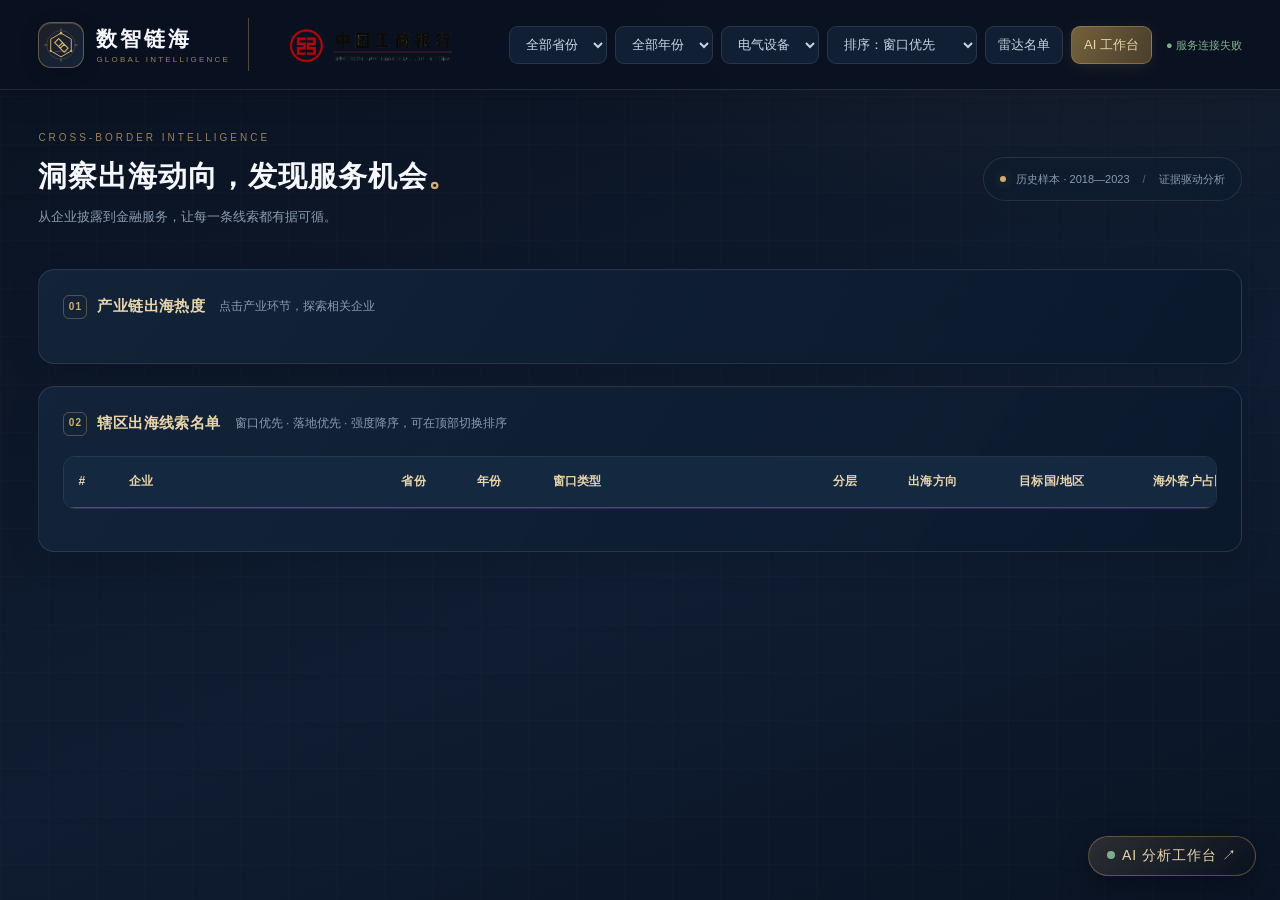
==== commit dad7334d: "Improve frontend layout and restore navy-gold branding with transparent ICBC logo" ====
--- a/web/index.html
+++ b/web/index.html
@@ -6,13 +6,27 @@
 <title>数智链海 · 出海金融需求雷达</title>
 <link rel="stylesheet" href="assets/style.css?v=13">
 <link rel="stylesheet" href="assets/chat.css?v=21">
-<link rel="stylesheet" href="assets/workspace.css?v=21">
+<link rel="stylesheet" href="assets/workspace.css?v=22">
+<link rel="stylesheet" href="assets/interface.css?v=3">
 </head>
 <body>
 
 <header>
   <div class="hd">
-    <div class="logo">数智链海<small>MINIMUM LOOP · kb-2023</small></div>
+    <div class="logo">
+      <span class="brand-mark" aria-hidden="true">
+        <svg viewBox="0 0 48 48" fill="none" xmlns="http://www.w3.org/2000/svg">
+          <circle cx="24" cy="24" r="18" stroke="currentColor" stroke-opacity=".28" stroke-width=".7"/>
+          <path d="M24 3v4M24 41v4M3 24h4M41 24h4" stroke="currentColor" stroke-opacity=".6"/>
+          <path d="M24 9 37 16.5v15L24 39 11 31.5v-15L24 9Z" stroke="currentColor" stroke-width="1.2"/>
+          <path d="m16 21 5-5 7 7-5 5-7-7Zm5 5 5-5 7 7-5 5-7-7Z" stroke="currentColor" stroke-width="1.5" stroke-linejoin="round"/>
+          <path d="M14 34c6-3 14-3 20 0" stroke="currentColor" stroke-opacity=".45" stroke-width=".8"/>
+          <circle cx="24" cy="9" r="1.6" fill="currentColor"/><circle cx="37" cy="31.5" r="1.4" fill="currentColor"/><circle cx="11" cy="31.5" r="1.4" fill="currentColor"/>
+        </svg>
+      </span>
+      <span class="brand-name">数智链海<em>GLOBAL INTELLIGENCE</em></span>
+      <span class="bank-brand"><img src="assets/icbc-logo.png" alt="中国工商银行" width="190" height="40"></span>
+    </div>
     <div class="filters">
       <select id="f-province"><option value="">全部省份</option></select>
       <select id="f-year"><option value="">全部年份</option></select>
@@ -30,14 +44,18 @@
 <main>
   <!-- 视图 1：雷达名单 -->
   <div class="view on" id="view-radar">
+    <section class="radar-intro" aria-label="出海需求雷达概览">
+      <div><div class="eyebrow">CROSS-BORDER INTELLIGENCE</div><h1>洞察出海动向，发现服务机会<span>。</span></h1><p>从企业披露到金融服务，让每一条线索都有据可循。</p></div>
+      <div class="intro-badge"><span class="signal-dot"></span>历史样本 · 2018—2023<span class="intro-divider">/</span>证据驱动分析</div>
+    </section>
     <div class="card">
-      <h3>产业链出海热度 <span class="hint">电力全链 · 点击环节下钻名单 · 零新增数据</span></h3>
+      <h3><span class="section-index">01</span>产业链出海热度 <span class="hint">点击产业环节，探索相关企业</span></h3>
       <div id="chain-strip"></div>
       <p class="muted" id="chain-active" style="margin-top:8px"></p>
     </div>
     <div class="card">
-      <h3>辖区出海线索名单 <span class="hint">窗口期优先 → 落地层 > 筹备层 → 强度分降序 · 点击行查看企业详情</span></h3>
-      <div style="overflow-x:auto">
+      <h3><span class="section-index">02</span>辖区出海线索名单 <span class="hint">窗口优先 · 落地优先 · 强度降序，可在顶部切换排序</span></h3>
+      <div class="radar-scroll" tabindex="0" role="region" aria-label="企业线索列表，可横向滚动查看更多列">
         <table class="radar">
           <thead><tr>
             <th>#</th><th>企业</th><th>省份</th><th>年份</th><th>窗口类型</th><th>分层</th><th>出海方向</th><th>目标国/地区</th><th>海外客户占比</th><th>部署/意图</th><th>强度分</th>
@@ -155,10 +173,10 @@
 </div>
 
 <script src="config.js"></script>
-<script src="assets/app.js?v=21"></script>
-<script src="assets/orbs.js?v=21"></script>
+<script src="assets/app.js?v=22"></script>
+<script src="assets/orbs.js?v=22"></script>
 <script src="assets/drawer.js?v=21"></script>
 <script src="assets/chat-protocol.js?v=21"></script>
-<script src="assets/chat.js?v=21"></script>
+<script src="assets/chat.js?v=22"></script>
 </body>
 </html>
--- a/web/assets/workspace.css
+++ b/web/assets/workspace.css
@@ -72,6 +72,12 @@
 .orb .orb-kind { font-size:10px;color:var(--txt-soft); }
 .orb.viewed { opacity:1; }
 .orb.viewed .orb-kind:after { content:" · 已查看";color:var(--green); }
+/* 后端补挂的证据球：引擎未给出合法引用时，由后端从确定性证据包补挂，须与模型引用区分。
+   用中性色而非金色/绿色，避免看起来像"已核实"。 */
+.orb.supplemented .orb-sphere { opacity:.85; }
+.orb.supplemented .orb-kind { color:var(--gold-dim); }
+/* 有依据、但一条可回溯原文证据都没有时给提示，不要静默 */
+.evidence-constellation>p.orb-hint { margin-top:12px;color:var(--gold-dim); }
 .orb.kind-product { --orb-color:#e6c380; }
 .orb.kind-analysis,.orb.kind-checklist { --orb-color:#d79c9a; }
 .orb.kind-profile { --orb-color:#c3a6ef; }
--- a/web/assets/interface.css
+++ b/web/assets/interface.css
@@ -0,0 +1,67 @@
+/* Shared visual layer. Keep dense business data readable at every viewport. */
+ :root{color-scheme:dark}
+body{background:radial-gradient(1100px 500px at 85% -8%,rgba(212,175,106,.07),transparent 60%),linear-gradient(160deg,var(--bg0),var(--bg1) 60%,#0a1424);font-size:14px}
+body:before{content:"";position:fixed;inset:0;pointer-events:none;z-index:-1;background-image:linear-gradient(rgba(212,175,106,.018) 1px,transparent 1px),linear-gradient(90deg,rgba(212,175,106,.018) 1px,transparent 1px);background-size:48px 48px}
+header{background:rgba(10,18,32,.94);backdrop-filter:blur(20px);border-bottom:1px solid var(--line);box-shadow:0 8px 30px #0000001c}
+.hd,main{max-width:1800px;padding-left:clamp(20px,3vw,56px);padding-right:clamp(20px,3vw,56px)}
+.hd{padding-top:18px;padding-bottom:18px;gap:20px}
+.hd .logo{display:flex;align-items:center;gap:12px;letter-spacing:3px;white-space:nowrap;font-size:21px}
+.brand-mark{display:inline-grid;place-items:center;width:46px;height:46px;flex-shrink:0;border:1px solid rgba(212,175,106,.4);border-radius:13px;background:linear-gradient(145deg,#d4af6a18,#15243a);box-shadow:inset 0 1px 0 #f4dfb429,0 4px 18px #0003;color:var(--gold);letter-spacing:0}
+.brand-mark svg{width:38px;height:38px}
+.brand-name{display:flex;flex-direction:column;gap:1px;line-height:1.4}
+.brand-name em{font-size:8px;letter-spacing:2.2px;font-style:normal;font-weight:500;color:var(--gold-dim)}
+.bank-brand{display:flex;align-items:center;margin-left:6px;padding-left:18px;border-left:1px solid var(--line-hi)}
+.bank-brand img{display:block;width:190px;height:auto;background:transparent;border-radius:0;padding:7px 9px;box-sizing:content-box}
+@media(max-width:600px){.hd .logo{gap:9px;letter-spacing:2px}.brand-mark{width:38px;height:38px}.brand-mark svg{width:33px;height:33px}.bank-brand{margin-left:1px;padding-left:10px}.bank-brand img{width:120px;padding:5px 6px}.brand-name em{font-size:6px;letter-spacing:1.1px}}
+@media(max-width:360px){.bank-brand img{width:97px}.brand-mark{width:32px;height:34px}.hd .logo{gap:6px}.brand-name{font-size:17px}}
+.hd .logo small{display:none}
+.hd .filters{gap:8px;flex-wrap:wrap;min-width:0}
+.hd select,.hd button{min-height:38px;padding:8px 12px;border-radius:9px;background:#101f33;font-family:inherit;white-space:nowrap}
+.hd select{max-width:200px}.hd select option{background:#102036}
+.hd #btn-assistant{background:linear-gradient(115deg,#75603b,#493f2c);border-color:var(--line-hi);color:var(--gold-soft);box-shadow:0 3px 16px #d4af6a1a}
+.hd .health{white-space:nowrap;margin-left:6px;font-size:11px;color:var(--green)}
+main{padding-top:32px;padding-bottom:90px}
+.radar-intro{display:flex;align-items:center;justify-content:space-between;gap:24px;margin:0 0 30px;padding:8px 0 12px;position:relative}
+.radar-intro .eyebrow{font-size:10px;letter-spacing:3px;color:var(--gold-dim)}
+.radar-intro h1{font-size:clamp(24px,2.25vw,36px);font-weight:650;letter-spacing:1px;line-height:1.5;margin:8px 0;color:var(--head)}
+.radar-intro h1>span{color:var(--gold)}.radar-intro p{color:var(--txt-soft);font-size:13px}
+.intro-badge{display:flex;align-items:center;gap:10px;flex-shrink:0;font-size:11px;color:var(--txt-soft);padding:12px 16px;border:1px solid var(--line);border-radius:999px;background:#0c20334d;white-space:nowrap}
+.signal-dot{width:6px;height:6px;border-radius:50%;background:var(--gold);box-shadow:0 0 12px #d4af6a66}.intro-divider{color:#49647b;margin:0 3px}
+.card{border-radius:16px;padding:24px;margin-bottom:22px;background:linear-gradient(125deg,rgba(19,37,59,.9),rgba(11,25,44,.94));border-color:var(--line);box-shadow:0 10px 36px #00000016,inset 0 1px 0 #cae9ff05}
+.card h3{display:flex;align-items:center;flex-wrap:wrap;gap:10px;font-size:15px;letter-spacing:.4px;color:var(--gold-soft);margin-bottom:20px}
+.card h3 .hint{font-size:12px;color:var(--txt-soft);letter-spacing:0;font-weight:400;margin-left:4px}
+.section-index{font-size:10px;letter-spacing:1px;color:var(--gold);border:1px solid var(--line-hi);border-radius:6px;padding:3px 6px;font-variant-numeric:tabular-nums}
+#chain-strip{grid-template-columns:repeat(2,minmax(0,1fr));gap:10px 32px}
+.chainbar{display:grid;grid-template-columns:100px minmax(48px,1fr) 180px;gap:18px;padding:13px 14px;background:#13294144;border:1px solid #8abcdf0d;border-radius:10px;transition:background .18s,border-color .18s}
+.chainbar .cn{width:auto;font-size:13px;white-space:nowrap}.chainbar .cv{min-width:0;white-space:nowrap;font-size:12px;color:var(--gold-soft);font-variant-numeric:tabular-nums}
+.chainbar .cbar{height:6px;background:rgba(255,255,255,.07)}.chainbar .cbar i{background:linear-gradient(90deg,#8a7447,#d4af6a);box-shadow:0 0 10px #d4af6a22}
+.chainbar:hover,.chainbar.on{background:rgba(212,175,106,.08);border-color:var(--line-hi)}.chainbar.on .cn{color:var(--gold-soft)}
+#chain-active:empty{display:none}
+.radar-scroll{overflow:auto;max-height:72vh;border:1px solid var(--line);border-radius:12px;scrollbar-color:#355775 #0b1b2d;scrollbar-width:thin}
+table.radar{width:100%;min-width:1430px;border:0;border-radius:0;table-layout:auto;background:transparent;overflow:visible}
+table.radar th{position:sticky;top:0;z-index:2;white-space:nowrap;padding:15px 14px;background:#142840;font-size:12px;color:var(--gold-soft);letter-spacing:.3px;border-bottom:1px solid var(--line-hi)}
+table.radar td{padding:16px 14px;font-size:13px;vertical-align:middle;border-bottom:1px solid var(--line);line-height:1.7}
+table.radar tbody tr:nth-child(even){background:#90b9db03}table.radar tbody tr:hover{background:rgba(212,175,106,.07)}
+table.radar th:nth-child(2),table.radar td:nth-child(2){min-width:190px}
+table.radar td:nth-child(3),table.radar td:nth-child(4),table.radar td:nth-child(5),table.radar td:nth-child(6),table.radar td:nth-child(9),table.radar td:nth-child(10),table.radar td:nth-child(11){white-space:nowrap}
+table.radar th:nth-child(5){min-width:195px}
+table.radar td:nth-child(7){min-width:195px;max-width:240px;white-space:normal}
+table.radar td:nth-child(8){min-width:155px;max-width:210px;white-space:normal}
+table.radar td:first-child{font-size:11px;color:#65829b;font-variant-numeric:tabular-nums}
+.company-name{display:block;color:var(--head);font-size:14px;font-weight:600;white-space:nowrap}
+.company-meta{display:flex;align-items:center;gap:10px;margin-top:6px;white-space:nowrap}.company-meta .tag{font-size:10px;padding:0 7px;color:#86a5bf;border-color:#7694b130;background:#22394b44}
+.tag,.dirchip{white-space:nowrap;word-break:keep-all}.tag{border-radius:6px;padding:3px 8px;line-height:1.5}.dirchip{border-radius:5px;padding:2px 7px;font-size:11px;margin:3px 4px 3px 0;background:#253c502e;color:#a8bfd2}
+.tag.w-first{background:rgba(212,175,106,.10);border-color:rgba(212,175,106,.5);color:var(--gold-soft)}.tag.w-new_country{color:#8fc4dd;border-color:rgba(143,196,221,.4);background:transparent}.tag.w-expansion{color:var(--green);border-color:rgba(127,174,142,.4)}
+.score{font-variant-numeric:tabular-nums;font-size:17px!important;color:var(--gold);text-align:center}
+#radar-note{line-height:1.8;padding:4px 0;color:#8ca7bf}
+.co-grid{grid-template-columns:minmax(330px,390px) minmax(0,1fr);gap:24px}.co-grid>div{min-width:0}.chain-cols{grid-template-columns:minmax(210px,1fr) minmax(300px,1.6fr);gap:18px}
+.step,.sig,.prod{border-radius:10px}.step{border-left-color:var(--gold);background:#0b1b2b55;padding:15px}.sig{padding:14px}.steps .sd{line-height:1.85}
+button,select,a,[tabindex]{outline-offset:4px}:focus-visible{outline:2px solid var(--gold)}
+.modal,.drawer{box-shadow:0 20px 90px #0006}.assistant-launch{box-shadow:0 8px 30px #0005;border-color:var(--line-hi)}
+@media(min-width:1600px){.hd .logo small{display:block;font-size:8px;max-width:130px;white-space:normal;line-height:1.7;letter-spacing:1.6px;margin-left:4px}}
+@media(max-width:1200px){.hd{align-items:flex-start}.hd .filters{flex:1;justify-content:flex-end}.hd .health{flex-basis:100%;text-align:right}.intro-badge{display:none}.chainbar{grid-template-columns:88px minmax(35px,1fr) 164px;gap:10px}#chain-strip{gap:10px 18px}.chain-cols{grid-template-columns:1fr}.conversation{top:150px}}
+@media(max-width:900px){#chain-strip{grid-template-columns:1fr}.co-grid{grid-template-columns:1fr}.hd .logo{width:100%}.hd .filters{justify-content:flex-start;margin-left:0}.hd .health{flex-basis:auto;text-align:left}.card h3 .hint{width:100%;margin-left:0}.radar-intro{margin-bottom:20px}.conversation{position:static}}
+@media(max-width:600px){.hd,main{padding-left:16px;padding-right:16px}.hd{gap:12px;padding-top:12px;padding-bottom:12px}.hd .logo{font-size:19px}.hd select,.hd button{flex:1 1 calc(50% - 8px);max-width:none;min-width:0}.hd .health{width:100%;margin:2px 0 0}.card{padding:16px;border-radius:12px}main{padding-top:20px}.radar-intro h1{font-size:24px}.radar-intro p{max-width:30em;font-size:12px}.chainbar{grid-template-columns:80px minmax(24px,1fr) 150px;gap:8px;padding:12px 8px}.chainbar .cn{font-size:12px}.chainbar .cv{font-size:10px}.card h3{margin-bottom:16px}.assistant-launch{right:16px;bottom:16px}table.radar th:first-child,table.radar td:first-child{position:static}}
+@media(max-width:420px){.chainbar{grid-template-columns:80px minmax(0,1fr);gap:8px 12px}.chainbar .cv{grid-column:1/-1;text-align:left;padding-left:0}.radar-intro h1{font-size:22px}}
+@media(prefers-reduced-motion:reduce){*,*:before,*:after{animation:none!important;transition:none!important;scroll-behavior:auto!important}}
+@media print{body{background:#fff}body:before{display:none}.card,.brief .sec{box-shadow:none;background:#fff;color:#222}}
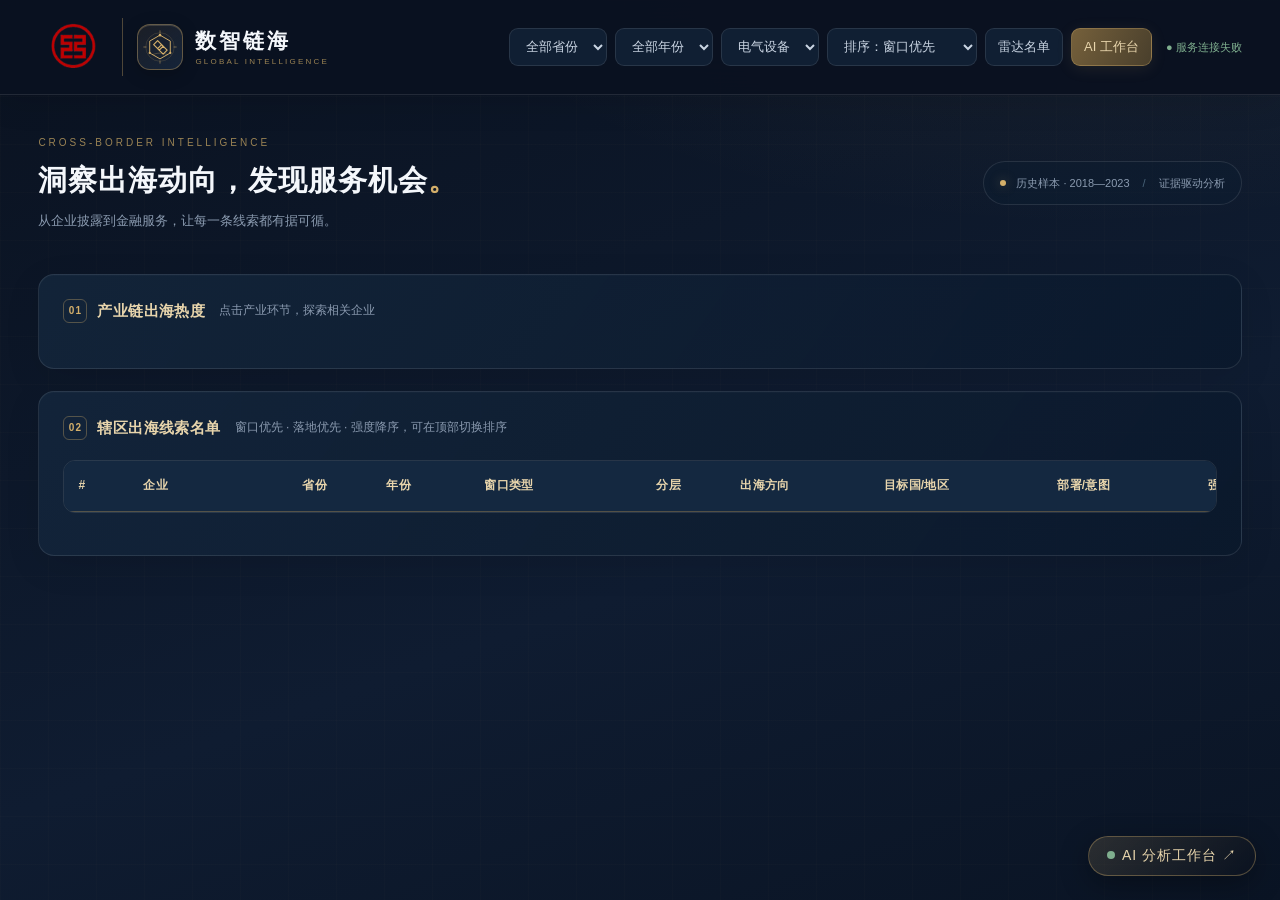
==== commit 3e4489af: "Replace ICBC header mark and improve radar table spacing" ====
--- a/web/index.html
+++ b/web/index.html
@@ -7,13 +7,14 @@
 <link rel="stylesheet" href="assets/style.css?v=13">
 <link rel="stylesheet" href="assets/chat.css?v=21">
 <link rel="stylesheet" href="assets/workspace.css?v=22">
-<link rel="stylesheet" href="assets/interface.css?v=3">
+<link rel="stylesheet" href="assets/interface.css?v=5">
 </head>
 <body>
 
 <header>
   <div class="hd">
     <div class="logo">
+      <span class="bank-brand"><img src="assets/icbc-mark.png" alt="中国工商银行标志" width="72" height="51"></span>
       <span class="brand-mark" aria-hidden="true">
         <svg viewBox="0 0 48 48" fill="none" xmlns="http://www.w3.org/2000/svg">
           <circle cx="24" cy="24" r="18" stroke="currentColor" stroke-opacity=".28" stroke-width=".7"/>
@@ -25,7 +26,6 @@
         </svg>
       </span>
       <span class="brand-name">数智链海<em>GLOBAL INTELLIGENCE</em></span>
-      <span class="bank-brand"><img src="assets/icbc-logo.png" alt="中国工商银行" width="190" height="40"></span>
     </div>
     <div class="filters">
       <select id="f-province"><option value="">全部省份</option></select>
@@ -58,7 +58,7 @@
       <div class="radar-scroll" tabindex="0" role="region" aria-label="企业线索列表，可横向滚动查看更多列">
         <table class="radar">
           <thead><tr>
-            <th>#</th><th>企业</th><th>省份</th><th>年份</th><th>窗口类型</th><th>分层</th><th>出海方向</th><th>目标国/地区</th><th>海外客户占比</th><th>部署/意图</th><th>强度分</th>
+            <th>#</th><th>企业</th><th>省份</th><th>年份</th><th>窗口类型</th><th>分层</th><th>出海方向</th><th>目标国/地区</th><th>部署/意图</th><th>强度分</th>
           </tr></thead>
           <tbody id="radar-body"></tbody>
         </table>
@@ -173,7 +173,7 @@
 </div>
 
 <script src="config.js"></script>
-<script src="assets/app.js?v=22"></script>
+<script src="assets/app.js?v=23"></script>
 <script src="assets/orbs.js?v=22"></script>
 <script src="assets/drawer.js?v=21"></script>
 <script src="assets/chat-protocol.js?v=21"></script>
--- a/web/assets/interface.css
+++ b/web/assets/interface.css
@@ -10,10 +10,10 @@
 .brand-mark svg{width:38px;height:38px}
 .brand-name{display:flex;flex-direction:column;gap:1px;line-height:1.4}
 .brand-name em{font-size:8px;letter-spacing:2.2px;font-style:normal;font-weight:500;color:var(--gold-dim)}
-.bank-brand{display:flex;align-items:center;margin-left:6px;padding-left:18px;border-left:1px solid var(--line-hi)}
-.bank-brand img{display:block;width:190px;height:auto;background:transparent;border-radius:0;padding:7px 9px;box-sizing:content-box}
-@media(max-width:600px){.hd .logo{gap:9px;letter-spacing:2px}.brand-mark{width:38px;height:38px}.brand-mark svg{width:33px;height:33px}.bank-brand{margin-left:1px;padding-left:10px}.bank-brand img{width:120px;padding:5px 6px}.brand-name em{font-size:6px;letter-spacing:1.1px}}
-@media(max-width:360px){.bank-brand img{width:97px}.brand-mark{width:32px;height:34px}.hd .logo{gap:6px}.brand-name{font-size:17px}}
+.bank-brand{display:flex;align-items:center;flex-shrink:0;margin-right:2px;padding-right:12px;border-right:1px solid var(--line-hi)}
+.bank-brand img{display:block;width:72px;height:auto;background:transparent;border-radius:0;padding:0;object-fit:contain}
+@media(max-width:600px){.hd .logo{gap:9px;letter-spacing:2px}.brand-mark{width:38px;height:38px}.brand-mark svg{width:33px;height:33px}.bank-brand{margin-right:0;padding-right:9px}.bank-brand img{width:58px;padding:0}.brand-name em{font-size:6px;letter-spacing:1.1px}}
+@media(max-width:360px){.bank-brand img{width:50px}.brand-mark{width:32px;height:34px}.hd .logo{gap:6px}.brand-name{font-size:17px}}
 .hd .logo small{display:none}
 .hd .filters{gap:8px;flex-wrap:wrap;min-width:0}
 .hd select,.hd button{min-height:38px;padding:8px 12px;border-radius:9px;background:#101f33;font-family:inherit;white-space:nowrap}
@@ -37,14 +37,16 @@
 .chainbar .cbar{height:6px;background:rgba(255,255,255,.07)}.chainbar .cbar i{background:linear-gradient(90deg,#8a7447,#d4af6a);box-shadow:0 0 10px #d4af6a22}
 .chainbar:hover,.chainbar.on{background:rgba(212,175,106,.08);border-color:var(--line-hi)}.chainbar.on .cn{color:var(--gold-soft)}
 #chain-active:empty{display:none}
-.radar-scroll{overflow:auto;max-height:72vh;border:1px solid var(--line);border-radius:12px;scrollbar-color:#355775 #0b1b2d;scrollbar-width:thin}
-table.radar{width:100%;min-width:1430px;border:0;border-radius:0;table-layout:auto;background:transparent;overflow:visible}
+.radar-scroll{overflow:auto;max-height:88vh;border:1px solid var(--line);border-radius:12px;scrollbar-color:#355775 #0b1b2d;scrollbar-width:thin}
+table.radar{width:100%;min-width:1250px;border:0;border-radius:0;table-layout:auto;background:transparent;overflow:visible}
 table.radar th{position:sticky;top:0;z-index:2;white-space:nowrap;padding:15px 14px;background:#142840;font-size:12px;color:var(--gold-soft);letter-spacing:.3px;border-bottom:1px solid var(--line-hi)}
 table.radar td{padding:16px 14px;font-size:13px;vertical-align:middle;border-bottom:1px solid var(--line);line-height:1.7}
 table.radar tbody tr:nth-child(even){background:#90b9db03}table.radar tbody tr:hover{background:rgba(212,175,106,.07)}
-table.radar th:nth-child(2),table.radar td:nth-child(2){min-width:190px}
-table.radar td:nth-child(3),table.radar td:nth-child(4),table.radar td:nth-child(5),table.radar td:nth-child(6),table.radar td:nth-child(9),table.radar td:nth-child(10),table.radar td:nth-child(11){white-space:nowrap}
-table.radar th:nth-child(5){min-width:195px}
+table.radar th:nth-child(2),table.radar td:nth-child(2){min-width:165px;width:165px}
+table.radar td:nth-child(3),table.radar td:nth-child(4),table.radar td:nth-child(5),table.radar td:nth-child(6),table.radar td:nth-child(9),table.radar td:nth-child(10){white-space:nowrap}
+table.radar th:nth-child(5),table.radar td:nth-child(5){min-width:178px;width:178px}
+table.radar th:nth-child(3),table.radar td:nth-child(3){width:78px;padding-left:8px;padding-right:8px}
+table.radar th:nth-child(6),table.radar td:nth-child(6){width:78px;padding-left:8px;padding-right:8px}
 table.radar td:nth-child(7){min-width:195px;max-width:240px;white-space:normal}
 table.radar td:nth-child(8){min-width:155px;max-width:210px;white-space:normal}
 table.radar td:first-child{font-size:11px;color:#65829b;font-variant-numeric:tabular-nums}
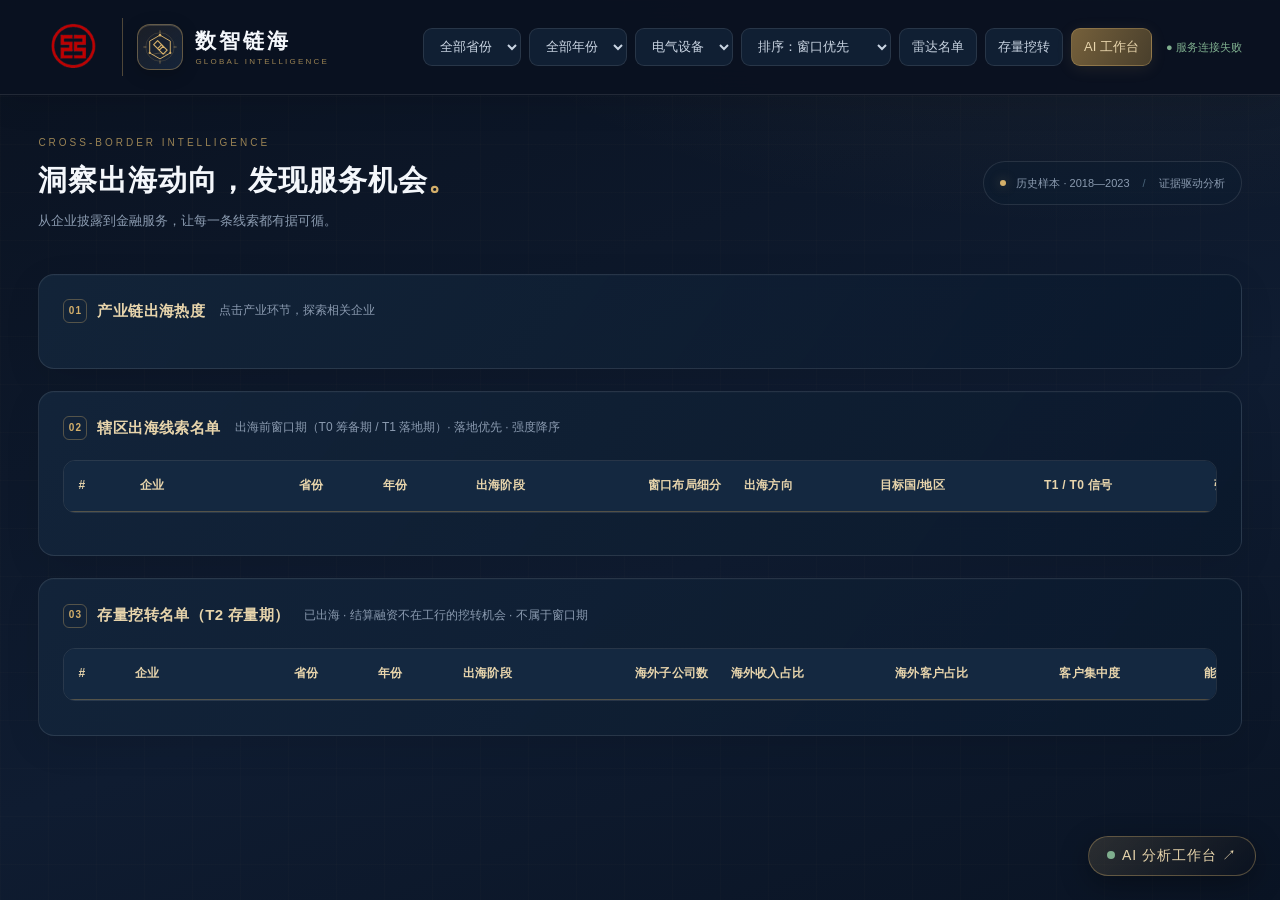
==== commit 3552ac77: "feat(stages): 出海全周期三阶段口径（T0 筹备期 / T1 落地期 / T2 存量期） 统一全系统口径：出海前窗口期仅含 T0 与 T1；T2 存量期不属于窗口期，走单独入口。窗口期企业" ====
--- a/web/index.html
+++ b/web/index.html
@@ -35,7 +35,7 @@
         <option value="window">排序：窗口优先</option>
         <option value="score">排序：强度分优先</option>
       </select>
-      <button id="btn-radar">雷达名单</button><button id="btn-assistant">AI 工作台</button>
+      <button id="btn-radar">雷达名单</button><button id="btn-stock">存量挖转</button><button id="btn-assistant">AI 工作台</button>
       <span class="health" id="health">连接中…</span>
     </div>
   </div>
@@ -54,16 +54,28 @@
       <p class="muted" id="chain-active" style="margin-top:8px"></p>
     </div>
     <div class="card">
-      <h3><span class="section-index">02</span>辖区出海线索名单 <span class="hint">窗口优先 · 落地优先 · 强度降序，可在顶部切换排序</span></h3>
+      <h3><span class="section-index">02</span>辖区出海线索名单 <span class="hint">出海前窗口期（T0 筹备期 / T1 落地期）· 落地优先 · 强度降序</span></h3>
       <div class="radar-scroll" tabindex="0" role="region" aria-label="企业线索列表，可横向滚动查看更多列">
         <table class="radar">
           <thead><tr>
-            <th>#</th><th>企业</th><th>省份</th><th>年份</th><th>窗口类型</th><th>分层</th><th>出海方向</th><th>目标国/地区</th><th>部署/意图</th><th>强度分</th>
+            <th>#</th><th>企业</th><th>省份</th><th>年份</th><th>出海阶段</th><th>窗口布局细分</th><th>出海方向</th><th>目标国/地区</th><th>T1 / T0 信号</th><th>强度分</th>
           </tr></thead>
           <tbody id="radar-body"></tbody>
         </table>
       </div>
       <p class="muted" id="radar-note" style="margin-top:10px"></p>
+    </div>
+    <div class="card">
+      <h3><span class="section-index">03</span>存量挖转名单（T2 存量期）<span class="hint">已出海 · 结算融资不在工行的挖转机会 · 不属于窗口期</span></h3>
+      <div class="radar-scroll" tabindex="0" role="region" aria-label="存量挖转企业列表，可横向滚动查看更多列">
+        <table class="radar">
+          <thead><tr>
+            <th>#</th><th>企业</th><th>省份</th><th>年份</th><th>出海阶段</th><th>海外子公司数</th><th>海外收入占比</th><th>海外客户占比</th><th>客户集中度</th><th>能力分级</th>
+          </tr></thead>
+          <tbody id="stock-body"></tbody>
+        </table>
+      </div>
+      <p class="muted" id="stock-note" style="margin-top:10px"></p>
     </div>
   </div>
 
--- a/web/assets/style.css
+++ b/web/assets/style.css
@@ -42,8 +42,10 @@
 .tag.w-first { color: var(--gold-soft); border-color: rgba(212,175,106,.5); background: rgba(212,175,106,.10); }
 .tag.w-new { color: #8fc4dd; border-color: rgba(143,196,221,.4); }
 .tag.w-exp { color: var(--green); border-color: rgba(127,174,142,.4); }
-.tag.st-landing { color: var(--coral); border-color: rgba(201,138,122,.45); }
-.tag.st-prep { color: #a9b7c9; border-color: rgba(169,183,201,.35); }
+/* 出海全周期三阶段：T1 落地期（最近落地，优先跟进）/ T0 筹备期 / T2 存量期（不在窗口期） */
+.tag.st-T1 { color: var(--coral); border-color: rgba(201,138,122,.45); background: rgba(201,138,122,.10); }
+.tag.st-T0 { color: #a9b7c9; border-color: rgba(169,183,201,.35); }
+.tag.st-T2 { color: var(--green); border-color: rgba(127,174,142,.4); }
 .score { font-weight: 800; color: var(--gold); font-size: 15px; }
 .dirchip { display: inline-block; font-size: 10.5px; color: var(--txt-soft); border: 1px solid var(--line);
            border-radius: 12px; padding: 0 6px; margin: 1px 2px 1px 0; }
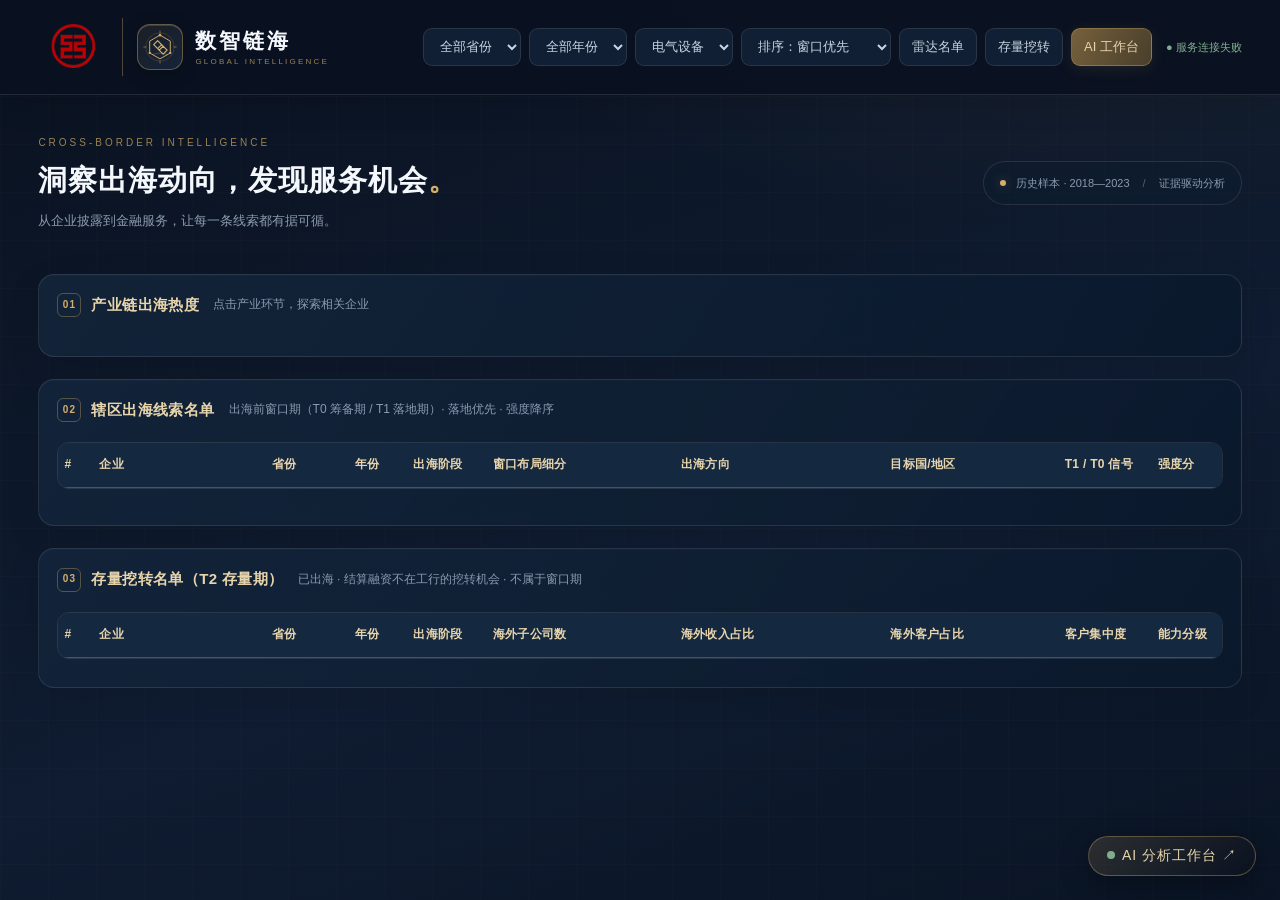
==== commit 70327aeb: "Fix assistant query scope and stage filters, compact radar, include workflow patch" ====
--- a/web/index.html
+++ b/web/index.html
@@ -7,7 +7,7 @@
 <link rel="stylesheet" href="assets/style.css?v=13">
 <link rel="stylesheet" href="assets/chat.css?v=21">
 <link rel="stylesheet" href="assets/workspace.css?v=22">
-<link rel="stylesheet" href="assets/interface.css?v=5">
+<link rel="stylesheet" href="assets/interface.css?v=6">
 </head>
 <body>
 
@@ -142,8 +142,8 @@
     <div class="workspace-grid">
       <aside class="conversation" id="chat-panel" aria-label="提问与对话记录">
         <div class="conversation-head"><b>与你一起分析</b><button class="work-btn" id="chat-new" title="开启新的会话，不删除已保存的分析">＋ 新对话</button></div>
-        <div class="conversation-context"><span id="chat-meta">可从企业详情带入分析对象</span>
-          <select id="chat-identity" aria-label="演示身份"><option value="demo-token-region-a">演示经理·A区</option><option value="demo-token-region-b">演示经理·B区</option></select></div>
+        <div class="conversation-context"><span id="chat-meta">全库探索 · 可指定企业、年度或行业</span><button type="button" class="work-btn" id="chat-explore" title="清除当前企业和年度，开始全库新对话">全库探索 ↗</button>
+          <select id="chat-identity" aria-label="地区资料演示身份" title="仅用于演示地区资料与会话隔离，不限制公开企业查询"><option value="demo-token-region-a">地区资料演示·A区</option><option value="demo-token-region-b">地区资料演示·B区</option></select></div>
         <div class="chat-body" id="chat-body" role="log" aria-label="对话记录"></div>
         <div class="starter-prompts" id="chat-prompts"><button data-prompt="这家公司值得关注什么？">解释这家企业</button><button data-prompt="找江苏省2023年有产能部署的光伏企业">发现客户机会</button><button data-prompt="重点谈结算，不考虑融资，制定拜访方案">定制服务方案</button></div>
         <form class="chat-input" id="chat-form">
@@ -189,6 +189,6 @@
 <script src="assets/orbs.js?v=22"></script>
 <script src="assets/drawer.js?v=21"></script>
 <script src="assets/chat-protocol.js?v=21"></script>
-<script src="assets/chat.js?v=22"></script>
+<script src="assets/chat.js?v=23"></script>
 </body>
 </html>
--- a/web/assets/interface.css
+++ b/web/assets/interface.css
@@ -67,3 +67,25 @@
 @media(max-width:420px){.chainbar{grid-template-columns:80px minmax(0,1fr);gap:8px 12px}.chainbar .cv{grid-column:1/-1;text-align:left;padding-left:0}.radar-intro h1{font-size:22px}}
 @media(prefers-reduced-motion:reduce){*,*:before,*:after{animation:none!important;transition:none!important;scroll-behavior:auto!important}}
 @media print{body{background:#fff}body:before{display:none}.card,.brief .sec{box-shadow:none;background:#fff;color:#222}}
+
+/* Fit the ten-column radar into typical desktop widths without hiding data. */
+@media(min-width:1000px){
+#view-radar .card{padding:18px}
+table.radar{min-width:0;table-layout:fixed}
+table.radar th,table.radar td{padding:12px 6px;font-size:12px;min-width:0!important;max-width:none!important}
+table.radar th:nth-child(1){width:3%}
+table.radar th:nth-child(2),table.radar td:nth-child(2){width:15%}
+table.radar th:nth-child(3),table.radar td:nth-child(3){width:7%;padding-left:4px;padding-right:4px}
+table.radar th:nth-child(4){width:5%}
+table.radar th:nth-child(5),table.radar td:nth-child(5){width:7%}
+table.radar th:nth-child(6),table.radar td:nth-child(6){width:16%;padding-left:4px;padding-right:4px}
+table.radar th:nth-child(7){width:18%}
+table.radar th:nth-child(8){width:15%}
+table.radar th:nth-child(9){width:8%}
+table.radar th:nth-child(10){width:6%}
+table.radar .tag,table.radar .dirchip{font-size:10px;padding:2px 4px;margin-right:2px}
+table.radar .company-name{font-size:13px;white-space:normal;overflow-wrap:anywhere}
+table.radar .company-meta{gap:5px;flex-wrap:wrap}
+table.radar td:nth-child(6){white-space:normal}
+table.radar td:nth-child(6) .tag{white-space:normal}
+}
